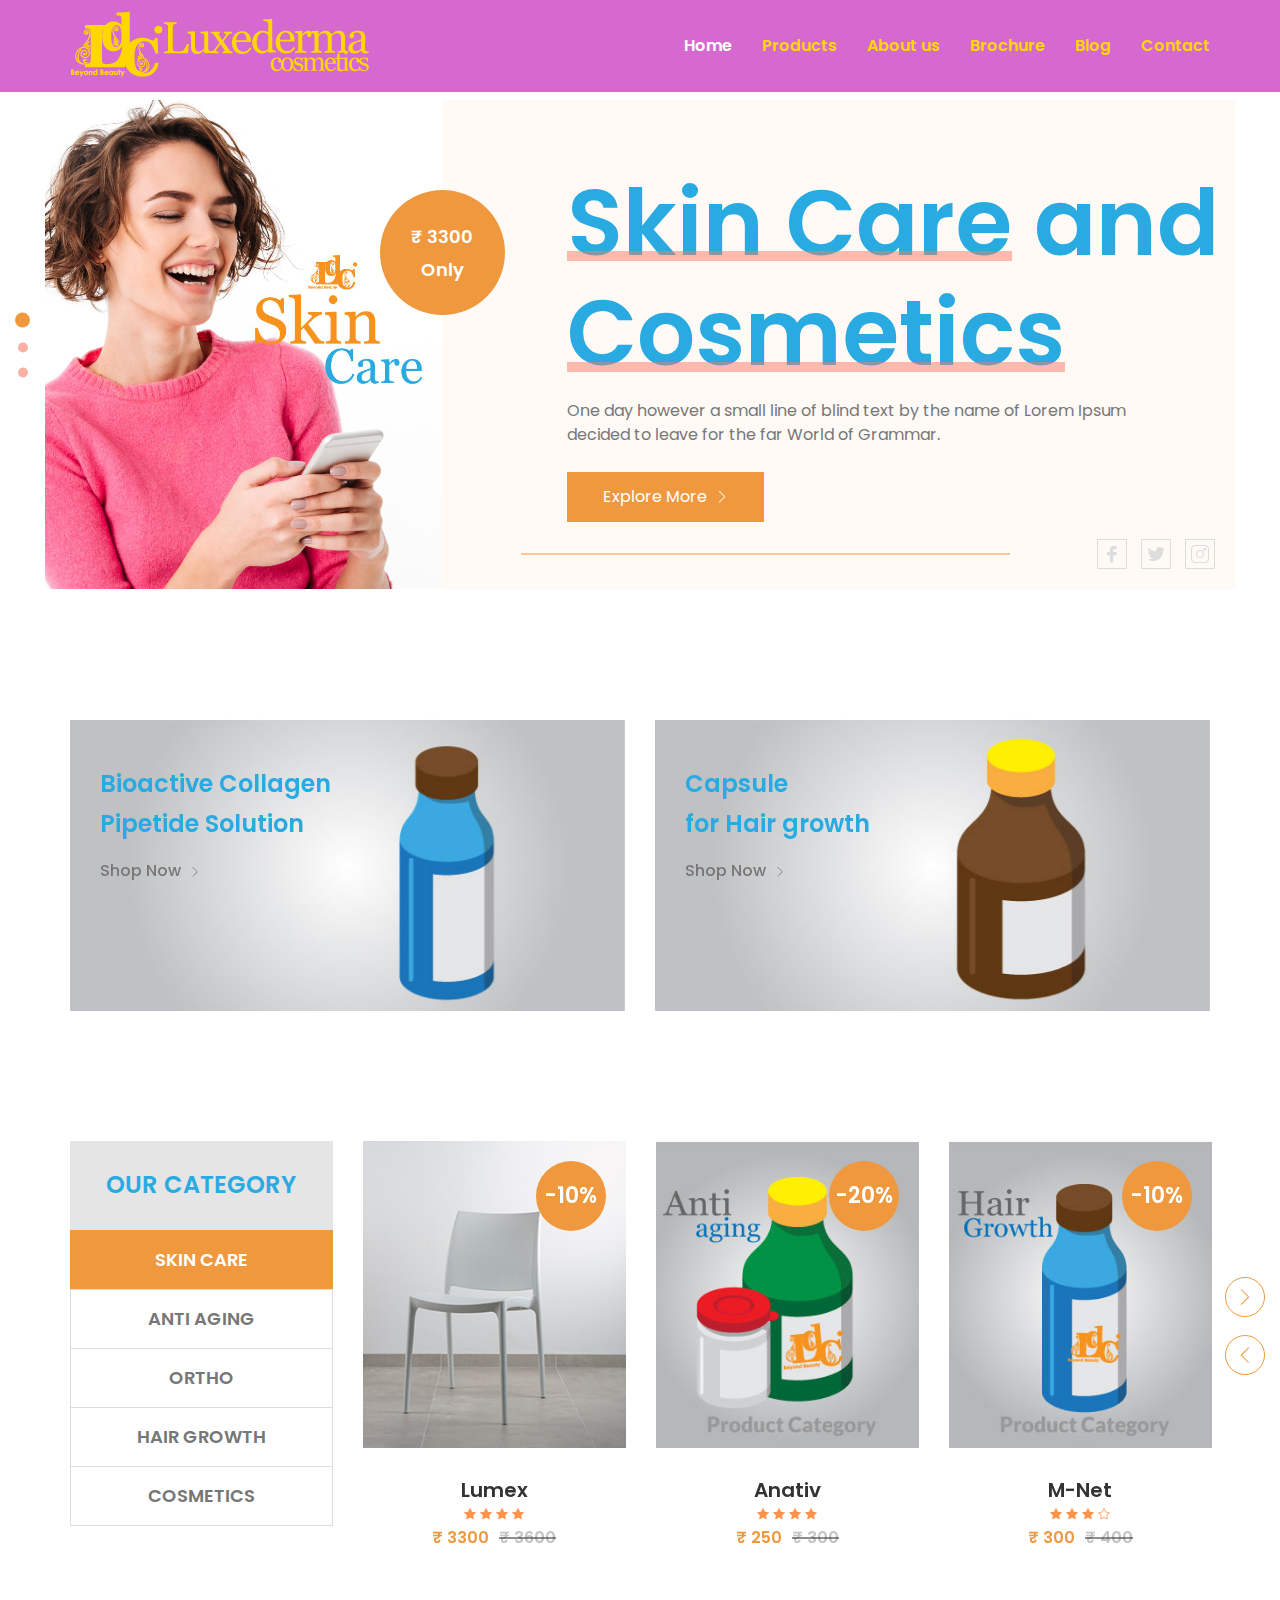
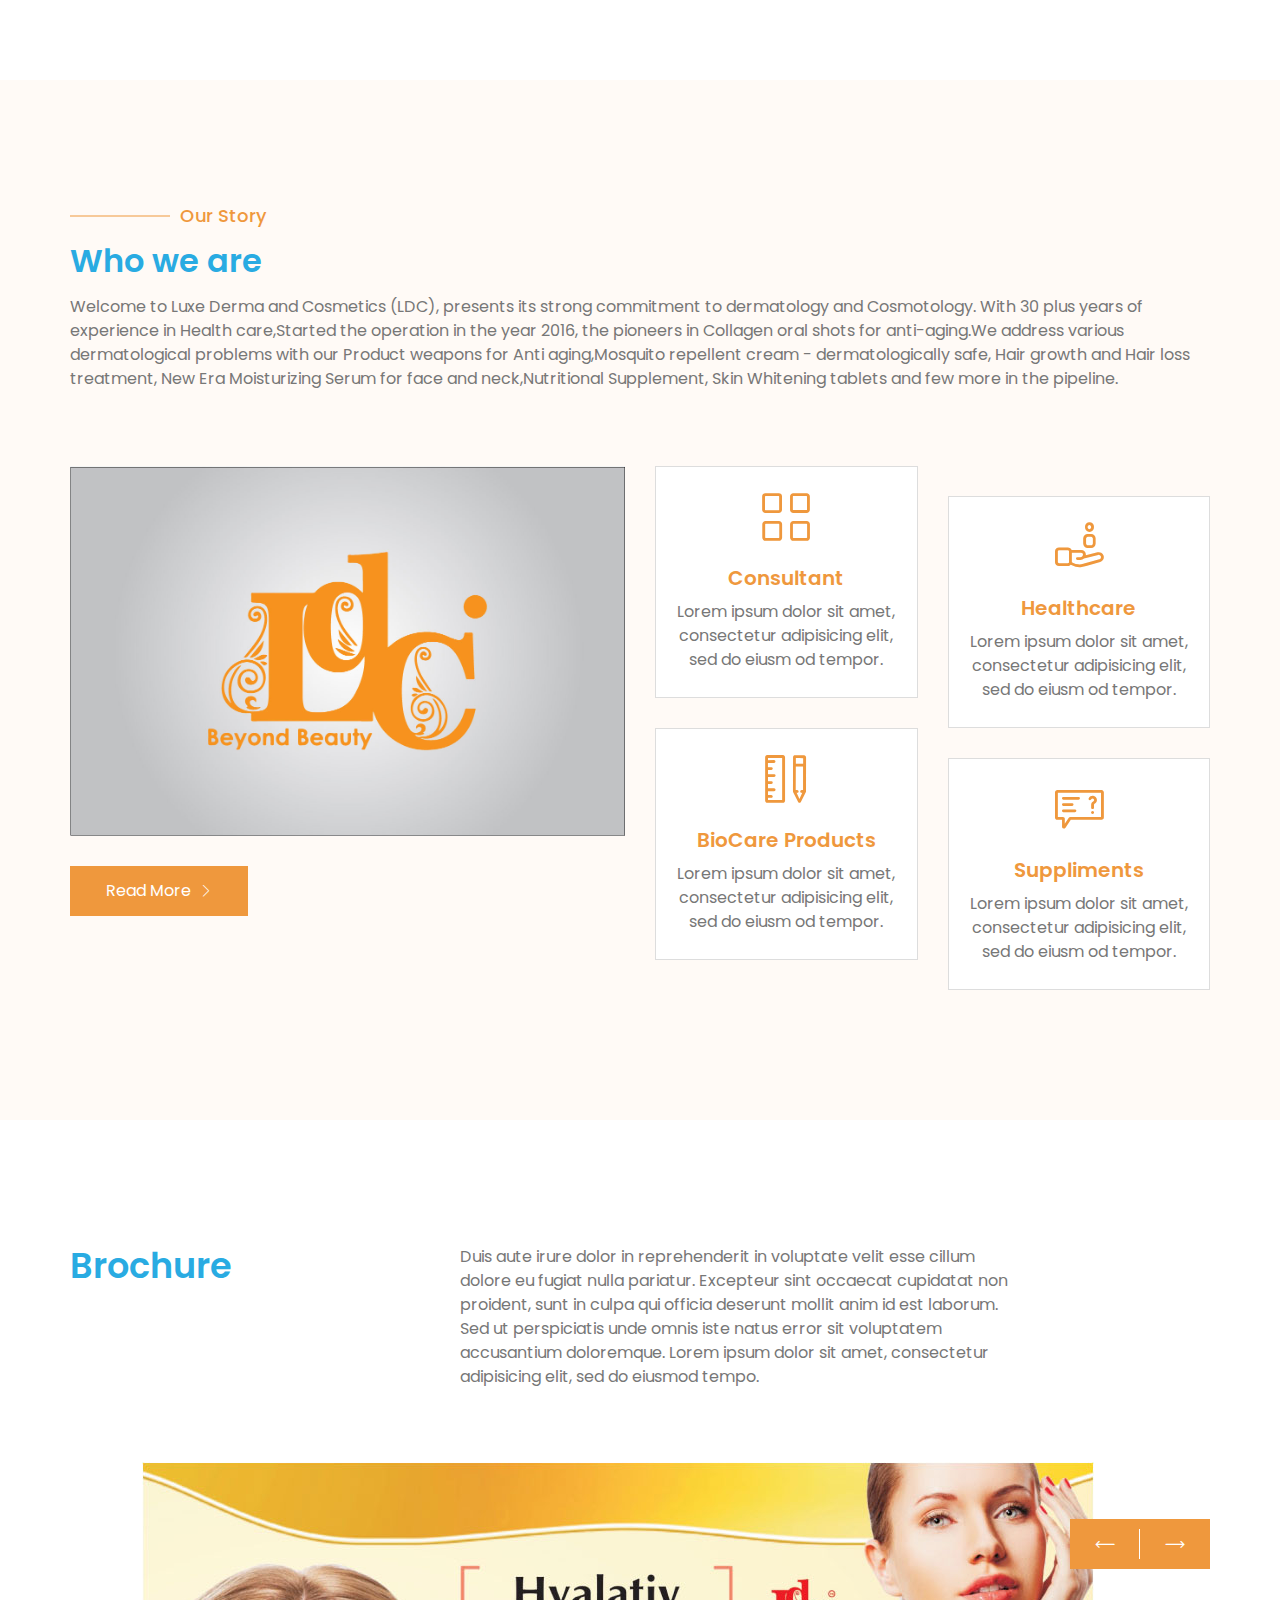
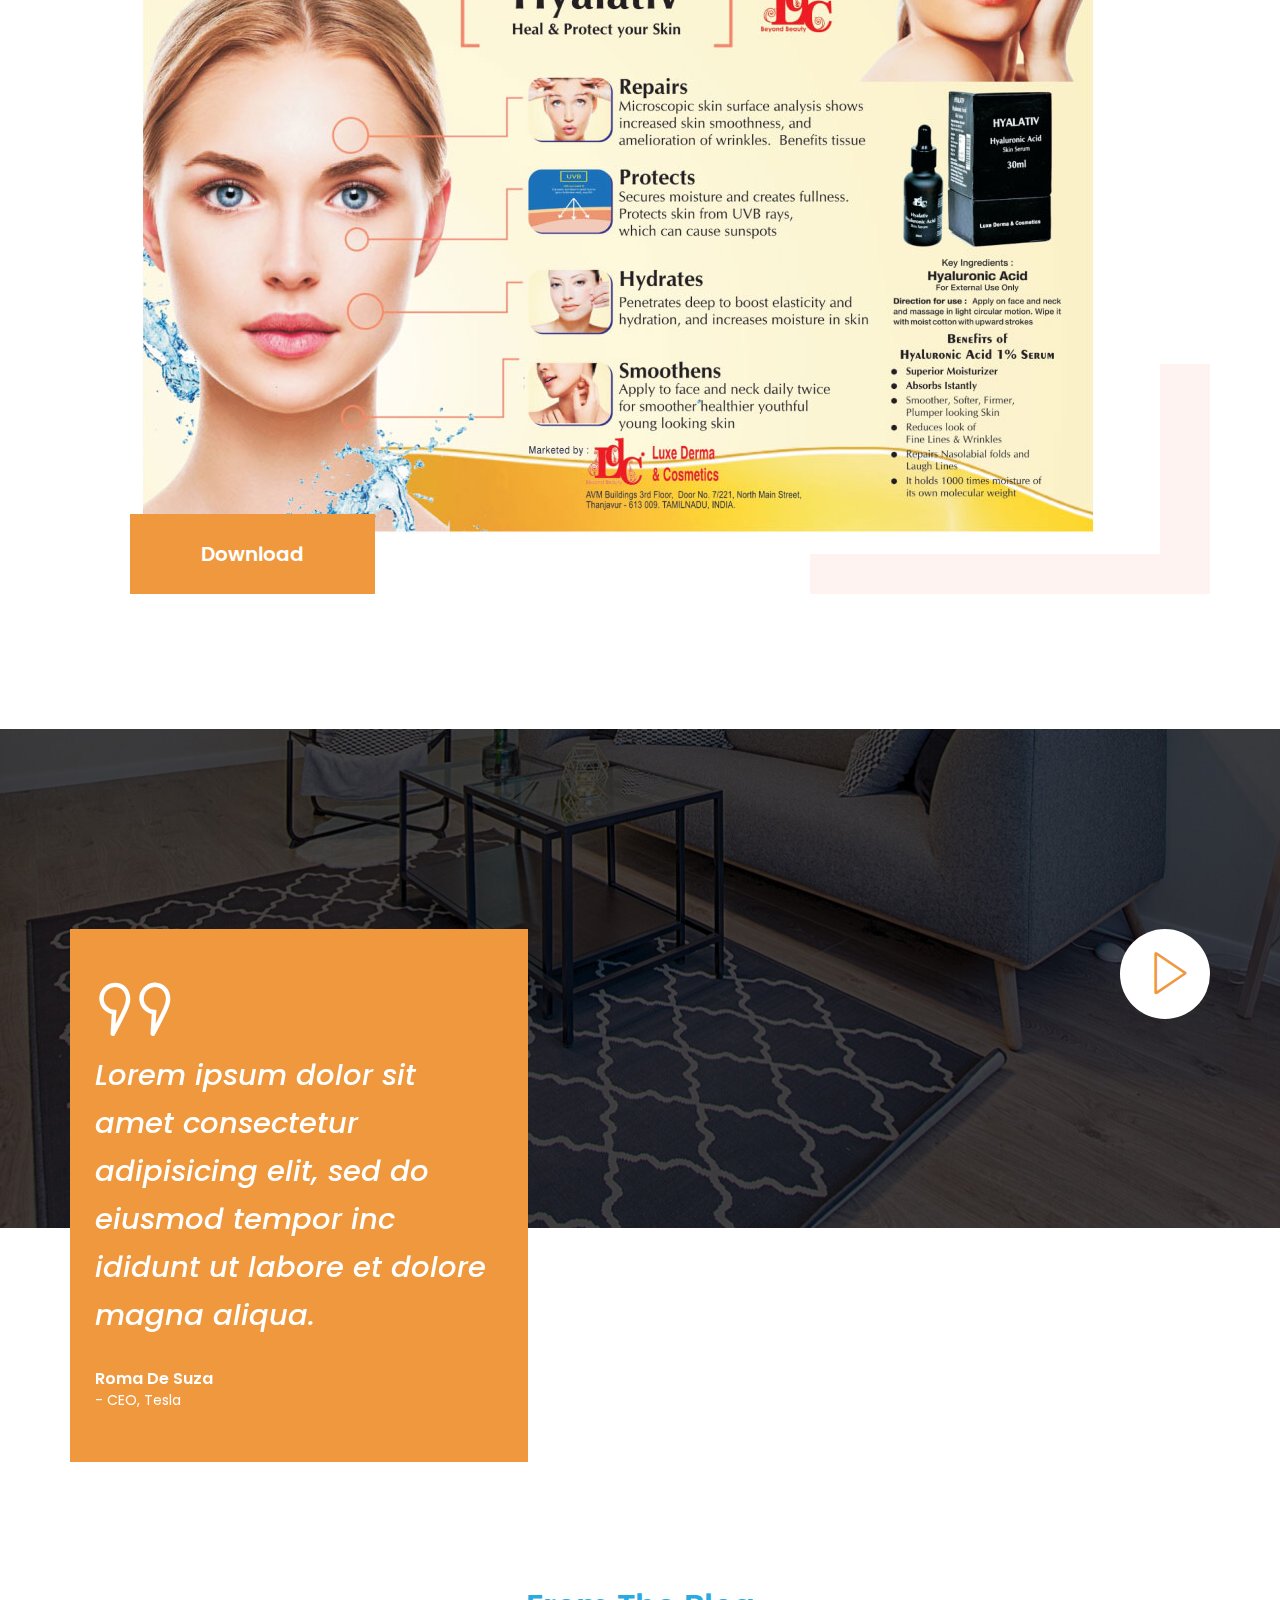
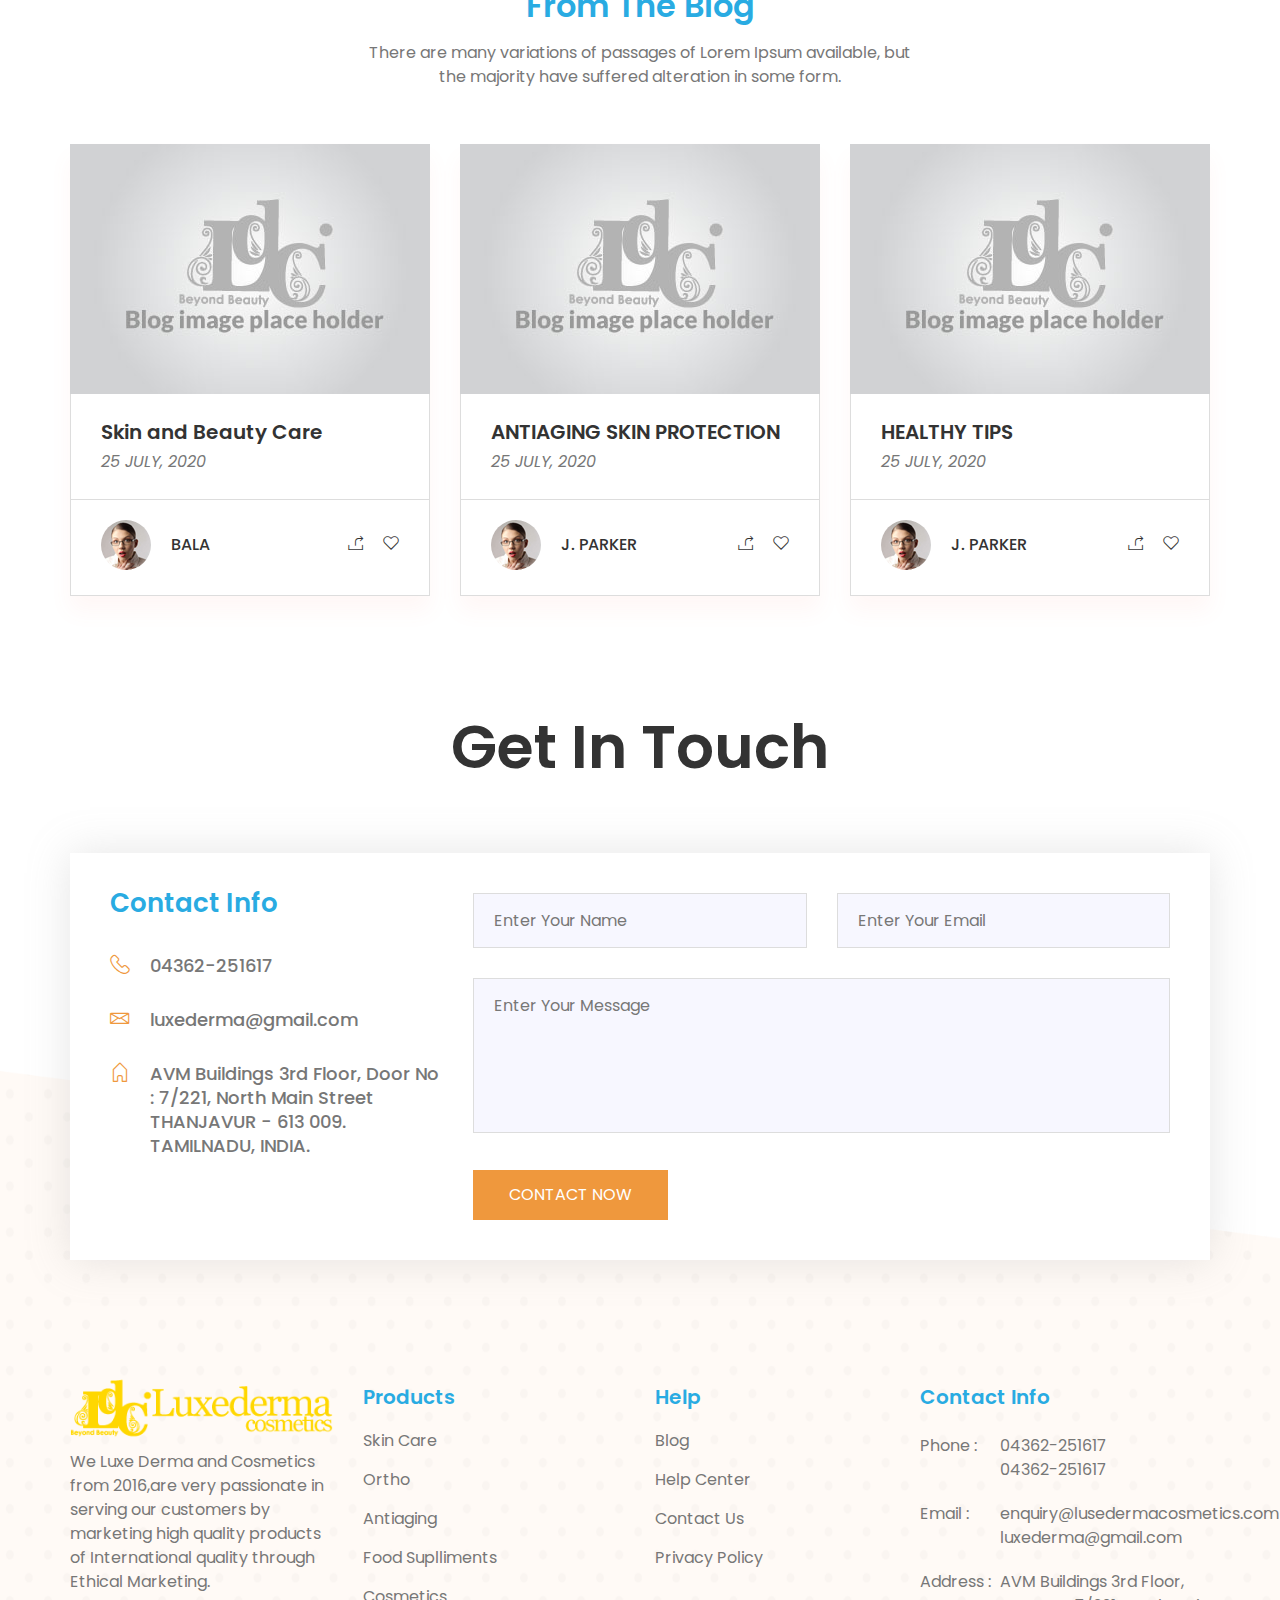
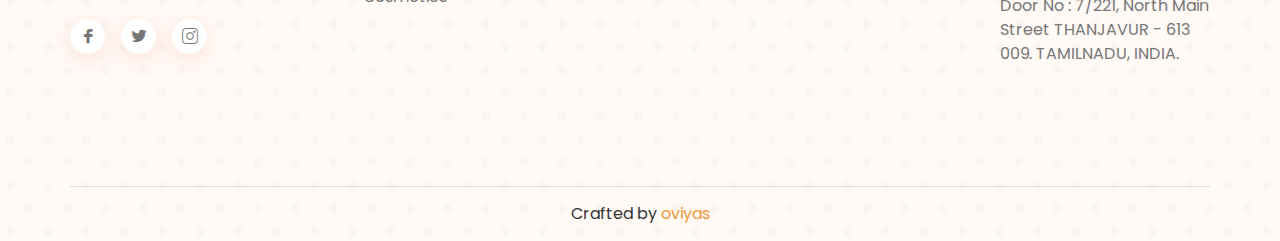
==== index2.html @ 482064bb "updted" ====
<!doctype html>
<html lang="en">

<head>
   
    <!--====== Required meta tags ======-->
    <meta charset="utf-8">
    <meta http-equiv="x-ua-compatible" content="ie=edge">
    <meta name="description" content="">
    <meta name="viewport" content="width=device-width, initial-scale=1, shrink-to-fit=no">
    
    <!--====== Title ======-->
    <title>Luxe Derma Cosmetics</title>
    
    <!--====== Favicon Icon ======-->
    <link rel="shortcut icon" href="assets/images/favicon.png" type="image/png">

    <!--====== Bootstrap css ======-->
    <link rel="stylesheet" href="assets/css/bootstrap.min.css">
    
    <!--====== Animate css ======-->
    <link rel="stylesheet" href="assets/css/animate.css">
    
    <!--====== Magnific Popup css ======-->
    <link rel="stylesheet" href="assets/css/magnific-popup.css">
    
    <!--====== Slick css ======-->
    <link rel="stylesheet" href="assets/css/slick.css">
    
    <!--====== Line Icons css ======-->
    <link rel="stylesheet" href="assets/css/LineIcons.css">
    
    <!--====== Default css ======-->
    <link rel="stylesheet" href="assets/css/default.css">
    
    <!--====== Style css ======-->
    <link rel="stylesheet" href="assets/css/style.css">
    
    <!--====== Responsive css ======-->
    <link rel="stylesheet" href="assets/css/responsive.css">
  
  
</head>

<body>
   
    <!--====== PRELOADER PART START ======-->
    
    <div class="preloader">
        <div class="spin">
            <div class="cube1"></div>
            <div class="cube2"></div>
        </div>
    </div>
    
    <!--====== PRELOADER PART START ======-->
    
    <!--====== HEADER PART START ======-->
    
    <header class="header-area">
        <div class="container">
            <div class="row">
                <div class="col-lg-12">
                    <nav class="navbar navbar-expand-lg">
                        <a class="navbar-brand" href="index.html">
                            <img src="assets/images/logo.png" alt="Logo">
                        </a> <!-- Logo -->
                        <button class="navbar-toggler" type="button" data-toggle="collapse" data-target="#navbarSupportedContent" aria-controls="navbarSupportedContent" aria-expanded="false" aria-label="Toggle navigation">
                            <span class="bar-icon"></span>
                            <span class="bar-icon"></span>
                            <span class="bar-icon"></span>
                        </button>

                        <div class="collapse navbar-collapse" id="navbarSupportedContent">
                            <ul id="nav" class="navbar-nav ml-auto">
                                <li class="nav-item active">
                                    <a data-scroll-nav="0" href="#home">Home</a>
                                </li>
                                <li class="nav-item">
                                    <a data-scroll-nav="0" href="#product">Products</a>
                                </li>
                                <li class="nav-item">
                                    <a data-scroll-nav="0" href="#service">About us</a>
                                </li>
                                <li class="nav-item">
                                    <a data-scroll-nav="0" href="#showcase">Brochure</a>
                                </li>
                                
                                <li class="nav-item">
                                    <a data-scroll-nav="0" href="#blog">Blog</a>
                                </li>
                                <li class="nav-item">
                                    <a data-scroll-nav="0" href="#contact">Contact</a>
                                </li>
                            </ul> <!-- navbar nav -->
                        </div>
                    </nav> <!-- navbar -->
                </div>
            </div> <!-- row -->
        </div> <!-- container -->
    </header>
    
    <!--====== HEADER PART ENDS ======-->
   
    <!--====== SLIDER PART START ======-->
    
    <section id="home" class="slider-area pt-100">
        <div class="container-fluid position-relative">
            <div class="slider-active">
                <div class="single-slider">
                    <div class="slider-bg">
                        <div class="row no-gutters align-items-center ">
                            <div class="col-lg-4 col-md-5">
                                <div class="slider-product-image d-none d-md-block">
                                    <img src="assets/images/slider/1.jpg" alt="Slider">
                                    <div class="slider-discount-tag">
                                        <p>₹ 3300 <br> Only</p>
                                    </div>
                                </div> <!-- slider product image -->
                            </div>
                            <div class="col-lg-8 col-md-7">
                                <div class="slider-product-content">
                                    <h1 class="slider-title mb-10" data-animation="fadeInUp" data-delay="0.3s"><span>Skin Care</span> and <span>Cosmetics</span></h1>
                                    <p class="mb-25" data-animation="fadeInUp" data-delay="0.9s">One day however a small line of blind text by the name of Lorem Ipsum <br> decided to leave for the far World of Grammar.</p>
                                    <a class="main-btn" href="#" data-animation="fadeInUp" data-delay="1.5s">Explore More <i class="lni-chevron-right"></i></a>
                                </div> <!-- slider product content -->
                            </div>
                        </div> <!-- row -->
                    </div> <!-- container -->
                </div> <!-- single slider -->

                <div class="single-slider">
                        <div class="slider-bg">
                            <div class="row no-gutters align-items-center">
                                <div class="col-lg-4 col-md-5">
                                    <div class="slider-product-image d-none d-md-block">
                                        <img src="assets/images/slider/3.jpg" alt="Slider">
                                        <div class="slider-discount-tag">
                                            <p>₹ 150 <br> Only</p>
                                        </div>
                                    </div> <!-- slider product image -->
                                </div>
                                <div class="col-lg-8 col-md-7">
                                    <div class="slider-product-content">
                                        <h1 class="slider-title mb-10" data-animation="fadeInUp" data-delay="0.3s"><span>Anti</span> aging</h1>
                                        <p class="mb-25" data-animation="fadeInUp" data-delay="0.9s">One day however a small line of blind text by the name of Lorem Ipsum <br> decided to leave for the far World of Grammar.</p>
                                        <a class="main-btn" href="#" data-animation="fadeInUp" data-delay="1.5s">Explore More <i class="lni-chevron-right"></i></a>
                                    </div> <!-- slider product content -->
                                </div>
                            </div> <!-- row -->
                        </div> <!-- container -->
                </div> <!-- single slider -->

                <div class="single-slider">
                        <div class="slider-bg">
                            <div class="row no-gutters align-items-center">
                                <div class="col-lg-4 col-md-5">
                                    <div class="slider-product-image d-none d-md-block">
                                        <img src="assets/images/slider/2.jpg" alt="Slider">
                                        <div class="slider-discount-tag">
                                            <p>₹ 250<br> Only</p>
                                        </div>
                                    </div> <!-- slider product image -->
                                </div>
                                <div class="col-lg-8 col-md-7">
                                    <div class="slider-product-content">
                                        <h1 class="slider-title mb-10" data-animation="fadeInUp" data-delay="0.3s"><span>Hair</span> <span>Growth</span></h1>
                                        <p class="mb-25" data-animation="fadeInUp" data-delay="0.9s">One day however a small line of blind text by the name of Lorem Ipsum <br> decided to leave for the far World of Grammar.</p>
                                        <a class="main-btn" href="#contact" data-animation="fadeInUp" data-delay="1.5s">Contact Us <i class="lni-chevron-right"></i></a>
                                    </div> <!-- slider product content -->
                                </div>
                            </div> <!-- row -->
                        </div> <!-- container -->
                </div> <!-- single slider -->
            </div> <!-- slider active -->
            <div class="slider-social">
                <div class="row justify-content-end">
                    <div class="col-lg-7 col-md-6">
                        <ul class="social text-right">
                            <li><a href="#"><i class="lni-facebook-filled"></i></a></li>
                            <li><a href="#"><i class="lni-twitter-original"></i></a></li>
                            <li><a href="#"><i class="lni-instagram"></i></a></li>
                        </ul>
                    </div>
                </div>
            </div>
        </div> <!-- container fluid -->
    </section>
    
    <!--====== SLIDER PART ENDS ======-->
   
    <!--====== DISCOUNT PRODUCT PART START ======-->
    
    <section id="discount-product" class="discount-product pt-100">
        <div class="container">
            <div class="row">
                <div class="col-lg-6">
                    <div class="single-discount-product mt-30">
                        <div class="product-image">
                            <img src="assets/images/discount-product/product-1.jpg" alt="Product">
                        </div> <!-- product image -->
                        <div class="product-content">
                            <h4 class="content-title mb-15">Bioactive Collagen <br> Pipetide Solution</h4>
                            <a href="#">Shop Now <i class="lni-chevron-right"></i></a>
                        </div> <!-- product content -->
                    </div> <!-- single discount product -->
                </div>
                <div class="col-lg-6">
                    <div class="single-discount-product mt-30">
                        <div class="product-image">
                            <img src="assets/images/discount-product/product-2.jpg" alt="Product">
                        </div> <!-- product image -->
                        <div class="product-content">
                            <h4 class="content-title mb-15">Capsule <br> for Hair growth</h4>
                            <a href="#">Shop Now <i class="lni-chevron-right"></i></a>
                        </div> <!-- product content -->
                    </div> <!-- single discount product -->
                </div>
            </div> <!-- row -->
        </div> <!-- container -->
    </section>
    
    <!--====== DISCOUNT PRODUCT PART ENDS ======-->
   
    <!--====== PRODUCT PART START ======-->
    
    <section id="product" class="product-area pt-100 pb-130">
        <div class="container">
            <div class="row">
                <div class="col-lg-3 col-md-4">
                    <div class="collection-menu text-center mt-30">
                        <h4 class="collection-tilte">OUR CATEGORY</h4>
                        <div class="nav flex-column nav-pills" id="v-pills-tab" role="tablist" aria-orientation="vertical">
                            <a class="active" id="v-pills-furniture-tab" data-toggle="pill" href="#v-pills-furniture" role="tab" aria-controls="v-pills-furniture" aria-selected="true">SKIN CARE</a>
                            
                            <a id="v-pills-decorative-tab" data-toggle="pill" href="#v-pills-decorative" role="tab" aria-controls="v-pills-decorative" aria-selected="false">ANTI AGING</a>
                            
                            <a id="v-pills-lighting-tab" data-toggle="pill" href="#v-pills-lighting" role="tab" aria-controls="v-pills-lighting" aria-selected="false">ORTHO</a>
                            
                            <a id="v-pills-outdoor-tab" data-toggle="pill" href="#v-pills-outdoor" role="tab" aria-controls="v-pills-outdoor" aria-selected="false">HAIR GROWTH</a>
                            
                            <a id="v-pills-storage-tab" data-toggle="pill" href="#v-pills-storage" role="tab" aria-controls="v-pills-storage" aria-selected="false">COSMETICS</a>
                        </div> <!-- nav -->
                    </div> <!-- collection menu -->
                </div>
                <div class="col-lg-9 col-md-8">
                    <div class="tab-content" id="v-pills-tabContent">
                        <div class="tab-pane fade show active" id="v-pills-furniture" role="tabpanel" aria-labelledby="v-pills-furniture-tab">
                            <div class="product-items mt-30">
                                <div class="row product-items-active">
                                    <div class="col-md-4">
                                        <div class="single-product-items">
                                            <div class="product-item-image">
                                                <a href="#"><img src="assets/images/product/p-1.jpg" alt="Product"></a>
                                                <div class="product-discount-tag">
                                                    <p>-10%</p>
                                                </div>
                                            </div>
                                            <div class="product-item-content text-center mt-30">
                                                <h5 class="product-title"><a href="#">Lumex </a></h5>
                                                <ul class="rating">
                                                    <li><i class="lni-star-filled"></i></li>
                                                    <li><i class="lni-star-filled"></i></li>
                                                    <li><i class="lni-star-filled"></i></li>
                                                    <li><i class="lni-star-filled"></i></li>
                                                </ul>
                                                <span class="regular-price">₹ 3300</span>
                                                <span class="discount-price">₹ 3600</span>
                                            </div>
                                        </div> <!-- single product items -->
                                    </div>
                                    <div class="col-md-4">
                                        <div class="single-product-items">
                                            <div class="product-item-image">
                                                <a href="#"><img src="assets/images/product/p-2.jpg" alt="Product"></a>
                                                <div class="product-discount-tag">
                                                    <p>-20%</p>
                                                </div>
                                            </div>
                                            <div class="product-item-content text-center mt-30">
                                                <h5 class="product-title"><a href="#">Anativ</a></h5>
                                                <ul class="rating">
                                                    <li><i class="lni-star-filled"></i></li>
                                                    <li><i class="lni-star-filled"></i></li>
                                                    <li><i class="lni-star-filled"></i></li>
                                                    <li><i class="lni-star-filled"></i></li>
                                                </ul>
                                                <span class="regular-price">₹ 250 </span>
                                                <span class="discount-price">₹ 300</span>
                                            </div>
                                        </div> <!-- single product items -->
                                    </div>
                                    <div class="col-md-4">
                                        <div class="single-product-items">
                                            <div class="product-item-image">
                                                <a href="#"><img src="assets/images/product/p-3.jpg" alt="Product"></a>
                                                <div class="product-discount-tag">
                                                    <p>-10%</p>
                                                </div>
                                            </div>
                                            <div class="product-item-content text-center mt-30">
                                                <h5 class="product-title"><a href="#">M-Net</a></h5>
                                                <ul class="rating">
                                                    <li><i class="lni-star-filled"></i></li>
                                                    <li><i class="lni-star-filled"></i></li>
                                                    <li><i class="lni-star-filled"></i></li>
                                                    <li><i class="lni-star"></i></li>
                                                </ul>
                                                <span class="regular-price">₹ 300</span>
                                                <span class="discount-price">₹ 400</span>
                                            </div>
                                        </div> <!-- single product items -->
                                    </div>
                                    <div class="col-md-4">
                                        <div class="single-product-items">
                                            <div class="product-item-image">
                                                <a href="#"><img src="assets/images/product/p-1.jpg" alt="Product"></a>
                                                <div class="product-discount-tag">
                                                    <p>-10%</p>
                                                </div>
                                            </div>
                                            <div class="product-item-content text-center mt-30">
                                                <h5 class="product-title"><a href="#">Nimativ - C sachets</a></h5>
                                                <ul class="rating">
                                                    <li><i class="lni-star-filled"></i></li>
                                                    <li><i class="lni-star-filled"></i></li>
                                                    <li><i class="lni-star-filled"></i></li>
                                                    <li><i class="lni-star-filled"></i></li>
                                                </ul>
                                                <span class="regular-price">₹ 220</span>
                                                <span class="discount-price">₹ 250</span>
                                            </div>
                                        </div> <!-- single product items -->
                                    </div>
                                    <div class="col-md-4">
                                        <div class="single-product-items">
                                            <div class="product-item-image">
                                                <a href="#"><img src="assets/images/product/p-2.jpg" alt="Product"></a>
                                                <div class="product-discount-tag">
                                                    <p>-10%</p>
                                                </div>
                                            </div>
                                            <div class="product-item-content text-center mt-30">
                                                <h5 class="product-title"><a href="#">Lumex C</a></h5>
                                                <ul class="rating">
                                                    <li><i class="lni-star-filled"></i></li>
                                                    <li><i class="lni-star-filled"></i></li>
                                                    <li><i class="lni-star-filled"></i></li>
                                                    <li><i class="lni-star-filled"></i></li>
                                                </ul>
                                                <span class="regular-price">₹ 3300</span>
                                                <span class="discount-price">₹ 4000</span>
                                            </div>
                                        </div> <!-- single product items -->
                                    </div>
                                </div> <!-- row -->
                            </div> <!-- product items -->
                        </div> <!-- tab pane -->

                        <div class="tab-pane fade" id="v-pills-decorative" role="tabpanel" aria-labelledby="v-pills-decorative-tab">
                            <div class="product-items mt-30">
                                <div class="row product-items-active">
                                    <div class="col-md-4">
                                        <div class="single-product-items">
                                            <div class="product-item-image">
                                                <a href="#"><img src="assets/images/product/p-1.jpg" alt="Product"></a>
                                                <div class="product-discount-tag">
                                                    <p>-10%</p>
                                                </div>
                                            </div>
                                            <div class="product-item-content text-center mt-30">
                                                <h5 class="product-title"><a href="#">Sample Product</a></h5>
                                                <ul class="rating">
                                                    <li><i class="lni-star-filled"></i></li>
                                                    <li><i class="lni-star-filled"></i></li>
                                                    <li><i class="lni-star-filled"></i></li>
                                                    <li><i class="lni-star-filled"></i></li>
                                                </ul>
                                                <span class="regular-price">₹ 100</span>
                                                <span class="discount-price">₹ 120</span>
                                            </div>
                                        </div> <!-- single product items -->
                                    </div>
                                    <div class="col-md-4">
                                        <div class="single-product-items">
                                            <div class="product-item-image">
                                                <a href="#"><img src="assets/images/product/p-2.jpg" alt="Product"></a>
                                                <div class="product-discount-tag">
                                                    <p>-10%</p>
                                                </div>
                                            </div>
                                            <div class="product-item-content text-center mt-30">
                                                <h5 class="product-title"><a href="#">Sample Product 2</a></h5>
                                                <ul class="rating">
                                                    <li><i class="lni-star-filled"></i></li>
                                                    <li><i class="lni-star-filled"></i></li>
                                                    <li><i class="lni-star-filled"></i></li>
                                                    <li><i class="lni-star-filled"></i></li>
                                                </ul>
                                                <span class="regular-price">₹ 200</span>
                                                <span class="discount-price">₹ 250</span>
                                            </div>
                                        </div> <!-- single product items -->
                                    </div>
                                    <div class="col-md-4">
                                        <div class="single-product-items">
                                            <div class="product-item-image">
                                                <a href="#"><img src="assets/images/product/p-3.jpg" alt="Product"></a>
                                                <div class="product-discount-tag">
                                                    <p>-10%</p>
                                                </div>
                                            </div>
                                            <div class="product-item-content text-center mt-30">
                                                <h5 class="product-title"><a href="#">Sample Product 3</a></h5>
                                                <ul class="rating">
                                                    <li><i class="lni-star-filled"></i></li>
                                                    <li><i class="lni-star-filled"></i></li>
                                                    <li><i class="lni-star-filled"></i></li>
                                                    <li><i class="lni-star-filled"></i></li>
                                                </ul>
                                                <span class="regular-price">₹ 200</span>
                                                <span class="discount-price">₹ 240</span>
                                            </div>
                                        </div> <!-- single product items -->
                                    </div>
                                    <div class="col-md-4">
                                        <div class="single-product-items">
                                            <div class="product-item-image">
                                                <a href="#"><img src="assets/images/product/p-1.jpg" alt="Product"></a>
                                                <div class="product-discount-tag">
                                                    <p>-10%</p>
                                                </div>
                                            </div>
                                            <div class="product-item-content text-center mt-30">
                                                <h5 class="product-title"><a href="#">Sample product 4</a></h5>
                                                <ul class="rating">
                                                    <li><i class="lni-star-filled"></i></li>
                                                    <li><i class="lni-star-filled"></i></li>
                                                    <li><i class="lni-star-filled"></i></li>
                                                    <li><i class="lni-star-filled"></i></li>
                                                </ul>
                                                <span class="regular-price">₹ 240</span>
                                                <span class="discount-price">₹ 280</span>
                                            </div>
                                        </div> <!-- single product items -->
                                    </div>
                                    <div class="col-md-4">
                                        <div class="single-product-items">
                                            <div class="product-item-image">
                                                <a href="#"><img src="assets/images/product/p-2.jpg" alt="Product"></a>
                                                <div class="product-discount-tag">
                                                    <p>-10%</p>
                                                </div>
                                            </div>
                                            <div class="product-item-content text-center mt-30">
                                                <h5 class="product-title"><a href="#">Sample product 5</a></h5>
                                                <ul class="rating">
                                                    <li><i class="lni-star-filled"></i></li>
                                                    <li><i class="lni-star-filled"></i></li>
                                                    <li><i class="lni-star-filled"></i></li>
                                                    <li><i class="lni-star-filled"></i></li>
                                                </ul>
                                                <span class="regular-price">₹ 50</span>
                                                <span class="discount-price">₹ 60</span>
                                            </div>
                                        </div> <!-- single product items -->
                                    </div>
                                </div> <!-- row -->
                            </div> <!-- product items -->
                        </div> <!-- tab pane -->

                        <div class="tab-pane fade" id="v-pills-lighting" role="tabpanel" aria-labelledby="v-pills-lighting-tab">
                            <div class="product-items mt-30">
                                <div class="row product-items-active">
                                    <div class="col-md-4">
                                        <div class="single-product-items">
                                            <div class="product-item-image">
                                                <a href="#"><img src="assets/images/product/p-1.jpg" alt="Product"></a>
                                                <div class="product-discount-tag">
                                                    <p>-10%</p>
                                                </div>
                                            </div>
                                            <div class="product-item-content text-center mt-30">
                                                <h5 class="product-title"><a href="#">Smaple Product 6</a></h5>
                                                <ul class="rating">
                                                    <li><i class="lni-star-filled"></i></li>
                                                    <li><i class="lni-star-filled"></i></li>
                                                    <li><i class="lni-star-filled"></i></li>
                                                    <li><i class="lni-star-filled"></i></li>
                                                </ul>
                                                <span class="regular-price">₹ 35 </span>
                                                <span class="discount-price">₹ 45</span>
                                            </div>
                                        </div> <!-- single product items -->
                                    </div>
                                    <div class="col-md-4">
                                        <div class="single-product-items">
                                            <div class="product-item-image">
                                                <a href="#"><img src="assets/images/product/p-2.jpg" alt="Product"></a>
                                                <div class="product-discount-tag">
                                                    <p>-10%</p>
                                                </div>
                                            </div>
                                            <div class="product-item-content text-center mt-30">
                                                <h5 class="product-title"><a href="#">Sample Product 7</a></h5>
                                                <ul class="rating">
                                                    <li><i class="lni-star-filled"></i></li>
                                                    <li><i class="lni-star-filled"></i></li>
                                                    <li><i class="lni-star-filled"></i></li>
                                                    <li><i class="lni-star-filled"></i></li>
                                                </ul>
                                                <span class="regular-price">₹ 60</span>
                                                <span class="discount-price">₹ 66</span>
                                            </div>
                                        </div> <!-- single product items -->
                                    </div>
                                    <div class="col-md-4">
                                        <div class="single-product-items">
                                            <div class="product-item-image">
                                                <a href="#"><img src="assets/images/product/p-3.jpg" alt="Product"></a>
                                                <div class="product-discount-tag">
                                                    <p>-10%</p>
                                                </div>
                                            </div>
                                            <div class="product-item-content text-center mt-30">
                                                <h5 class="product-title"><a href="#">Sample 8</a></h5>
                                                <ul class="rating">
                                                    <li><i class="lni-star-filled"></i></li>
                                                    <li><i class="lni-star-filled"></i></li>
                                                    <li><i class="lni-star-filled"></i></li>
                                                    <li><i class="lni-star-filled"></i></li>
                                                </ul>
                                                <span class="regular-price">₹ 45</span>
                                                <span class="discount-price">₹ 50</span>
                                            </div>
                                        </div> <!-- single product items -->
                                    </div>
                                    <div class="col-md-4">
                                        <div class="single-product-items">
                                            <div class="product-item-image">
                                                <a href="#"><img src="assets/images/product/p-1.jpg" alt="Product"></a>
                                                <div class="product-discount-tag">
                                                    <p>-10%</p>
                                                </div>
                                            </div>
                                            <div class="product-item-content text-center mt-30">
                                                <h5 class="product-title"><a href="#">Sample product 9</a></h5>
                                                <ul class="rating">
                                                    <li><i class="lni-star-filled"></i></li>
                                                    <li><i class="lni-star-filled"></i></li>
                                                    <li><i class="lni-star-filled"></i></li>
                                                    <li><i class="lni-star-filled"></i></li>
                                                </ul>
                                                <span class="regular-price">₹ 200</span>
                                                <span class="discount-price">₹ 220</span>
                                            </div>
                                        </div> <!-- single product items -->
                                    </div>
                                    <div class="col-md-4">
                                        <div class="single-product-items">
                                            <div class="product-item-image">
                                                <a href="#"><img src="assets/images/product/p-2.jpg" alt="Product"></a>
                                                <div class="product-discount-tag">
                                                    <p>-10%</p>
                                                </div>
                                            </div>
                                            <div class="product-item-content text-center mt-30">
                                                <h5 class="product-title"><a href="#">Sample product 10</a></h5>
                                                <ul class="rating">
                                                    <li><i class="lni-star-filled"></i></li>
                                                    <li><i class="lni-star-filled"></i></li>
                                                    <li><i class="lni-star-filled"></i></li>
                                                    <li><i class="lni-star-filled"></i></li>
                                                </ul>
                                                <span class="regular-price">₹ 30</span>
                                                <span class="discount-price">₹ 33</span>
                                            </div>
                                        </div> <!-- single product items -->
                                    </div>
                                </div> <!-- row -->
                            </div> <!-- product items -->
                        </div> <!-- tab pane -->

                        <div class="tab-pane fade" id="v-pills-outdoor" role="tabpanel" aria-labelledby="v-pills-outdoor-tab">
                            <div class="product-items mt-30">
                                <div class="row product-items-active">
                                    
                                    
                                    
                                   
                                    <div class="col-md-4">
                                        <div class="single-product-items">
                                            <div class="product-item-image">
                                                <a href="#"><img src="assets/images/product/p-2.jpg" alt="Product"></a>
                                                <div class="product-discount-tag">
                                                    <p>-10%</p>
                                                </div>
                                            </div>
                                            <div class="product-item-content text-center mt-30">
                                                <h5 class="product-title"><a href="#">Sample</a></h5>
                                                <ul class="rating">
                                                    <li><i class="lni-star-filled"></i></li>
                                                    <li><i class="lni-star-filled"></i></li>
                                                    <li><i class="lni-star-filled"></i></li>
                                                    <li><i class="lni-star-filled"></i></li>
                                                </ul>
                                                <span class="regular-price">₹ 200</span>
                                                <span class="discount-price">₹ 220</span>
                                            </div>
                                        </div> <!-- single product items -->
                                    </div>
                                </div> <!-- row -->
                            </div> <!-- product items -->
                        </div> <!-- tab pane -->

                        <div class="tab-pane fade" id="v-pills-storage" role="tabpanel" aria-labelledby="v-pills-storage-tab">
                            <div class="product-items mt-30">
                                <div class="row product-items-active">
                                   
                                   
                                    
                                   
                                    <div class="col-md-4">
                                        <div class="single-product-items">
                                            <div class="product-item-image">
                                                <a href="#"><img src="assets/images/product/p-2.jpg" alt="Product"></a>
                                                <div class="product-discount-tag">
                                                    <p>-10%</p>
                                                </div>
                                            </div>
                                            <div class="product-item-content text-center mt-30">
                                                <h5 class="product-title"><a href="#">Sample</a></h5>
                                                <ul class="rating">
                                                    <li><i class="lni-star-filled"></i></li>
                                                    <li><i class="lni-star-filled"></i></li>
                                                    <li><i class="lni-star-filled"></i></li>
                                                    <li><i class="lni-star-filled"></i></li>
                                                </ul>
                                                <span class="regular-price">₹ 200</span>
                                                <span class="discount-price">₹ 220</span>
                                            </div>
                                        </div> <!-- single product items -->
                                    </div>
                                </div> <!-- row -->
                            </div> <!-- product items -->
                        </div> <!-- tab pane -->
                    </div> <!-- tab content --> 
                </div>
            </div> <!-- row -->
        </div> <!-- container -->
    </section>
    
    <!--====== PRODUCT PART ENDS ======-->

    <!--====== SERVICES PART START ======-->
    
    <section id="service" class="services-area pt-125 pb-130">
        <div class="container">
            <div class="row">
                <div class="col-lg-12">
                    <div class="section-title pb-30">
                        <h5 class="mb-15">Our Story</h5>
                        <h3 class="title mb-15">Who we are</h3>
                        <p>Welcome to Luxe Derma and Cosmetics (LDC), presents its strong commitment to dermatology and
                            Cosmotology. With 30 plus years of experience in Health care,Started the operation in the year 2016, the
                            pioneers in Collagen oral shots for anti-aging.We address various dermatological problems with our
                            Product weapons for Anti aging,Mosquito repellent cream - dermatologically safe, Hair growth and Hair
                            loss treatment, New Era Moisturizing Serum for face and neck,Nutritional Supplement, Skin Whitening
                            tablets and few more in the pipeline.</p>
                    </div> <!-- section title -->
                </div>
            </div>
            <div class="row">
                <div class="col-lg-6">
                    <div class="services-left mt-45">
                        <div class="services">
                            <img src="assets/images/services/services.jpg" alt="">
                            <a href="#" class="main-btn mt-30">Read More <i class="lni-chevron-right"></i></a>
                        </div> <!-- services btn -->
                    </div> <!-- services left -->
                </div>
                <div class="col-lg-6">
                    
                    <div class="services-right mt-45">
                        <div class="row justify-content-center">
                            <div class="col-md-6 col-sm-8">
                                <div class="single-services text-center">
                                    <div class="services-icon">
                                        <i class="lni-grid-alt"></i>
                                    </div>
                                    <div class="services-content mt-20">
                                        <h5 class="title mb-10">Consultant</h5>
                                        <p>Lorem ipsum dolor sit amet, consectetur adipisicing elit, sed do eiusm od tempor.</p>
                                    </div>
                                </div> <!-- single services -->
                                
                                <div class="single-services text-center mt-30">
                                    <div class="services-icon">
                                        <i class="lni-ruler-pencil"></i>
                                    </div>
                                    <div class="services-content mt-20">
                                        <h5 class="title mb-10">BioCare Products</h5>
                                        <p>Lorem ipsum dolor sit amet, consectetur adipisicing elit, sed do eiusm od tempor.</p>
                                    </div>
                                </div> <!-- single services -->
                            </div>
                            <div class="col-md-6 col-sm-8">
                                <div class="single-services text-center mt-30">
                                    <div class="services-icon">
                                        <i class="lni-customer"></i>
                                    </div>
                                    <div class="services-content mt-20">
                                        <h5 class="title mb-10">Healthcare</h5>
                                        <p>Lorem ipsum dolor sit amet, consectetur adipisicing elit, sed do eiusm od tempor.</p>
                                    </div>
                                </div> <!-- single services -->
                                
                                <div class="single-services text-center mt-30">
                                    <div class="services-icon">
                                        <i class="lni-support"></i>
                                    </div>
                                    <div class="services-content mt-20">
                                        <h5 class="title mb-10">Suppliments</h5>
                                        <p>Lorem ipsum dolor sit amet, consectetur adipisicing elit, sed do eiusm od tempor.</p>
                                    </div>
                                </div> <!-- single services -->
                            </div>
                        </div> <!-- row -->
                    </div> <!-- services right -->
                </div>
            </div> <!-- row -->
        </div> <!-- container -->
    </section>
    
    <!--====== SERVICES PART ENDS ======-->

    <!--====== SHOWCASE PART START ======-->
    
    <section id="showcase" class="showcase-area pt-100 pb-130">
        <div class="container">
            <div class="row">
                <div class="col-lg-4">
                    <div class="showcase-title pt-25">
                        <h2 class="title">Brochure</h2>
                    </div> <!-- showcase title -->
                </div> 
                <div class="col-lg-6">
                    <div class="showcase-title pt-25">
                        <p>Duis aute irure dolor in reprehenderit in voluptate velit esse cillum dolore eu fugiat nulla pariatur. Excepteur sint occaecat cupidatat non proident, sunt in culpa qui officia deserunt mollit anim id est laborum. Sed ut perspiciatis unde omnis iste natus error sit voluptatem accusantium doloremque. Lorem ipsum dolor sit amet, consectetur adipisicing elit, sed do eiusmod tempo.</p>
                    </div> <!-- showcase title -->
                </div>
            </div> <!-- row -->
            <div class="row">
                <div class="col-lg-12">
                    <div class="showcase-active mt-65">
                        <div class="single-showcase">
                            <img src="assets/images/showcase/t-1.jpg" alt="Testimonial">
                            <a href="#" class="main-btn">Download</a>
                        </div> <!-- single showcase -->
                        <div class="single-showcase">
                            <img src="assets/images/showcase/t-2.jpg" alt="Testimonial">
                            <a href="#" class="main-btn">Download</a>
                        </div> <!-- single showcase -->
                    </div> <!-- showcase active -->
                </div>
            </div> <!-- row -->
        </div> <!-- container -->
    </section>
    
    <!--====== SHOWCASE PART ENDS ======-->

 

    <!--====== TESTIMONIAL PART START ======-->
    
    <section id="testimonial" class="testimonial-area pt-200">
        <div class="testimonial-bg bg_cover" style="background-image: url(assets/images/testimonial/ts-bg.jpg)"></div>
        <div class="container">
            <div class="row">
                <div class="col-lg-5 col-md-8">
                    <div class="testimonial-content">
                        <div class="testimonial-active">
                            <div class="single-testimonial">
                                <i class="lni-quotation"></i>
                                <p class="mb-30">Lorem ipsum dolor sit amet consectetur adipisicing elit, sed do eiusmod tempor inc ididunt ut labore et dolore magna aliqua.</p>
                                <h6 class="title">Roma De Suza</h6>
                                <span>- CEO, Tesla</span>
                            </div> <!-- single testimonial -->
                            <div class="single-testimonial">
                                <i class="lni-quotation"></i>
                                <p class="mb-30">Lorem ipsum dolor sit amet consectetur adipisicing elit, sed do eiusmod tempor inc ididunt ut labore et dolore magna aliqua.</p>
                                <h6 class="title">Lisa White</h6>
                                <span>- Designer, Walmart</span>
                            </div> <!-- single testimonial -->
                        </div> <!-- testimonial active -->
                    </div> <!-- testimonial content -->
                </div>
                <div class="col-lg-7 col-md-4">
                    <div class="testimonial-play text-right d-none d-md-block">
                        <a class="Video-popup" href="https://www.youtube.com/watch?v=nlyPlIHXgOE"><i class="lni-play"></i></a>
                    </div> <!-- testimonial play -->
                </div>
            </div> <!-- row -->
        </div> <!-- container --> 
    </section>
    
    <!--====== TESTIMONIAL PART ENDS ======-->

    <!--======  BLOG PART START ======-->
    
    <section id="blog" class="blog-area pt-125">
        <div class="container">
            <div class="row justify-content-center">
                <div class="col-lg-6">
                    <div class="section-title text-center pb-25">
                        <h3 class="title mb-15">From The Blog</h3>
                        <p>There are many variations of passages of Lorem Ipsum available, but the majority have suffered alteration in some form.</p>
                    </div> <!-- section title -->
                </div>
            </div> <!-- row -->
            <div class="row justify-content-center">
                <div class="col-lg-4 col-md-6">
                    <div class="single-blog mt-30">
                        <div class="blog-image">
                            <img src="assets/images/blog/b-1.jpg" alt="Blog">
                        </div>
                        <div class="blog-content">
                            <div class="content">
                                <h4 class="title"><a href="#">Skin and Beauty Care</a></h4>
                                <span>25 JULY, 2020</span>
                            </div>
                            <div class="meta d-flex justify-content-between align-items-center">
                                <div class="meta-admin d-flex align-items-center">
                                    <div class="image">
                                        <a href="#"><img src="assets/images/blog/admin.jpg" alt="Admin"></a>
                                    </div>
                                    <div class="admin-title">
                                        <h6 class="title"><a href="#">BALA</a></h6>
                                    </div>
                                </div>  <!-- meta admin -->
                                <div class="meta-icon">
                                    <ul>
                                        <li><a href="#"><i class="lni-share"></i></a></li>
                                        <li><a href="#"><i class="lni-heart"></i></a></li>
                                    </ul>
                                </div> <!-- meta icon -->
                            </div> <!-- meta -->
                        </div>
                    </div> <!-- single blog -->
                </div>
                <div class="col-lg-4 col-md-6">
                    <div class="single-blog mt-30">
                        <div class="blog-image">
                            <img src="assets/images/blog/b-2.jpg" alt="Blog">
                        </div>
                        <div class="blog-content">
                            <div class="content">
                                <h4 class="title"><a href="#">ANTIAGING SKIN PROTECTION</a></h4>
                                <span>25 JULY, 2020</span>
                            </div>
                            <div class="meta d-flex justify-content-between align-items-center">
                                <div class="meta-admin d-flex align-items-center">
                                    <div class="image">
                                        <a href="#"><img src="assets/images/blog/admin.jpg" alt="Admin"></a>
                                    </div>
                                    <div class="admin-title">
                                        <h6 class="title"><a href="#">J. PARKER</a></h6>
                                    </div>
                                </div>  <!-- meta admin -->
                                <div class="meta-icon">
                                    <ul>
                                        <li><a href="#"><i class="lni-share"></i></a></li>
                                        <li><a href="#"><i class="lni-heart"></i></a></li>
                                    </ul>
                                </div> <!-- meta icon -->
                            </div> <!-- meta -->
                        </div>
                    </div> <!-- single blog -->
                </div>
                <div class="col-lg-4 col-md-6">
                    <div class="single-blog mt-30">
                        <div class="blog-image">
                            <img src="assets/images/blog/b-3.jpg" alt="Blog">
                        </div>
                        <div class="blog-content">
                            <div class="content">
                                <h4 class="title"><a href="#">HEALTHY TIPS</a></h4>
                                <span>25 JULY, 2020</span>
                            </div>
                            <div class="meta d-flex justify-content-between align-items-center">
                                <div class="meta-admin d-flex align-items-center">
                                    <div class="image">
                                        <a href="#"><img src="assets/images/blog/admin.jpg" alt="Admin"></a>
                                    </div>
                                    <div class="admin-title">
                                        <h6 class="title"><a href="#">J. PARKER</a></h6>
                                    </div>
                                </div>  <!-- meta admin -->
                                <div class="meta-icon">
                                    <ul>
                                        <li><a href="#"><i class="lni-share"></i></a></li>
                                        <li><a href="#"><i class="lni-heart"></i></a></li>
                                    </ul>
                                </div> <!-- meta icon -->
                            </div> <!-- meta -->
                        </div>
                    </div> <!-- single blog -->
                </div>
            </div> <!-- row -->
        </div> <!-- container -->
    </section>
    
    <!--======  BLOG PART ENDS ======-->

    <!--====== CONTACT PART START ======-->
    
    <section id="contact" class="contact-area pt-115">
        <div class="container">
            <div class="row justify-content-center">
                <div class="col-lg-6">
                    <div class="contact-title text-center">
                        <h2 class="title">Get In Touch</h2>
                    </div> <!-- contact title -->
                </div>
            </div> <!-- row -->
            <div class="contact-box mt-70">
                <div class="row">
                    <div class="col-lg-4">
                        <div class="contact-info pt-25">
                            <h4 class="info-title">Contact Info</h4>
                            <ul>
                                <li>
                                    <div class="single-info mt-30">
                                        <div class="info-icon">
                                            <i class="lni-phone-handset"></i>
                                        </div>
                                        <div class="info-content">
                                            <p>04362-251617</p>
                                        </div>
                                    </div> <!-- single info -->
                                </li>
                                <li>
                                    <div class="single-info mt-30">
                                        <div class="info-icon">
                                            <i class="lni-envelope"></i>
                                        </div>
                                        <div class="info-content">
                                            <p>luxederma@gmail.com</p>
                                        </div>
                                    </div> <!-- single info -->
                                </li>
                                <li>
                                    <div class="single-info mt-30">
                                        <div class="info-icon">
                                            <i class="lni-home"></i>
                                        </div>
                                        <div class="info-content">
                                            <p>AVM Buildings 3rd Floor,
                                                Door No : 7/221, North Main Street
                                                THANJAVUR - 613 009.
                                                TAMILNADU, INDIA.</p>
                                        </div>
                                    </div> <!-- single info -->
                                </li>
                            </ul>
                        </div> <!-- contact info -->
                    </div> 
                    <div class="col-lg-8">
                        <div class="contact-form">
                            <form id="contact-form" action="assets/contact.php" method="post" data-toggle="validator">
                                <div class="row">
                                    <div class="col-lg-6">
                                        <div class="single-form form-group">
                                            <input type="text" name="name" placeholder="Enter Your Name" data-error="Name is required." required="required">
                                            <div class="help-block with-errors"></div>
                                        </div> <!-- single form -->
                                    </div>
                                    <div class="col-lg-6">
                                        <div class="single-form form-group">
                                            <input type="email" name="email" placeholder="Enter Your Email"  data-error="Valid email is required." required="required">
                                            <div class="help-block with-errors"></div>
                                        </div> <!-- single form -->
                                    </div>
                                    <div class="col-lg-12">
                                        <div class="single-form form-group">
                                            <textarea name="message" placeholder="Enter Your Message" data-error="Please,leave us a message." required="required"></textarea>
                                            <div class="help-block with-errors"></div>
                                        </div> <!-- single form -->
                                    </div>
                                    <p class="form-message"></p>
                                    <div class="col-lg-12">
                                        <div class="single-form form-group">
                                            <button class="main-btn" type="submit">CONTACT NOW</button>
                                        </div> <!-- single form -->
                                    </div>
                                </div> <!-- row -->
                            </form>
                        </div> <!-- row -->
                    </div> 
                </div> <!-- row -->
            </div> <!-- contact box -->
        </div> <!-- container -->
    </section>
    
    <!--====== CONTACT PART ENDS ======-->

    <!--====== FOOTER PART START ======-->
    
    <section id="footer" class="footer-area">
        <div class="container">
            <div class="footer-widget pt-75 pb-120">
                <div class="row">
                    <div class="col-lg-3 col-md-5 col-sm-7">
                        <div class="footer-logo mt-40">
                            <a href="#">
                                <img src="assets/images/logo.png" alt="Logo">
                            </a>
                            <p class="mt-10">We Luxe Derma and Cosmetics from 2016,are very passionate in serving our customers by marketing high
                                quality products of International quality through Ethical Marketing.</p>
                            <ul class="footer-social mt-25">
                                <li><a href="#"><i class="lni-facebook-filled"></i></a></li>
                                <li><a href="#"><i class="lni-twitter-original"></i></a></li>
                                <li><a href="#"><i class="lni-instagram"></i></a></li>
                            </ul>
                        </div> <!-- footer logo -->
                    </div>
                    <div class="col-lg-3 col-md-4 col-sm-5">
                        <div class="footer-link mt-50">
                            <h5 class="f-title">Products</h5>
                            <ul>
                                <li><a href="#">Skin Care</a></li>
                                <li><a href="#">Ortho</a></li>
                                <li><a href="#">Antiaging</a></li>
                                <li><a href="#">Food Suplliments </a></li>
                                <li><a href="#">Cosmetics</a></li>
                            </ul>
                        </div> <!-- footer link -->
                    </div>
                    <div class="col-lg-2 col-md-3 col-sm-5">
                        <div class="footer-link mt-50">
                            <h5 class="f-title">Help</h5>
                            <ul>
                                <li><a href="#">Blog</a></li>
                                <li><a href="#">Help Center</a></li>
                                <li><a href="#">Contact Us</a></li>
                                <li><a href="#">Privacy Policy</a></li>
                            </ul>
                        </div> <!-- footer link -->
                    </div>
                    <div class="col-lg-4 col-md-5 col-sm-7">
                        <div class="footer-info mt-50">
                            <h5 class="f-title">Contact Info</h5>
                            <ul>
                                <li>
                                    <div class="single-footer-info mt-20">
                                        <span>Phone :</span>
                                        <div class="footer-info-content">
                                            <p>04362-251617</p>
                                            <p>04362-251617</p>
                                        </div>
                                    </div> <!-- single footer info -->
                                </li>
                                <li>
                                    <div class="single-footer-info mt-20">
                                        <span>Email :</span>
                                        <div class="footer-info-content">
                                            <p>enquiry@lusedermacosmetics.com</p>
                                            <p>luxederma@gmail.com</p>
                                        </div>
                                    </div> <!-- single footer info -->
                                </li>
                                <li>
                                    <div class="single-footer-info mt-20">
                                        <span>Address :</span>
                                        <div class="footer-info-content">
                                            <p>AVM Buildings 3rd Floor,
                                                Door No : 7/221, North Main Street
                                                THANJAVUR - 613 009.
                                                TAMILNADU, INDIA.</p>
                                        </div>
                                    </div> <!-- single footer info -->
                                </li>
                            </ul>
                        </div> <!-- footer link -->
                    </div>
                </div> <!-- row -->
            </div> <!-- footer widget -->
            <div class="footer-copyright pt-15 pb-15">
                <div class="row">
                    <div class="col-lg-12">
                        <div class="copyright text-center">
                            <p>Crafted by <a href="https://www.oviyas.com" target="_blank" rel="nofollow">oviyas</a></p>
                        </div> <!-- copyright -->
                    </div>
                </div> <!-- row -->
            </div> <!--  footer copyright -->
        </div> <!-- container -->
    </section>
    
    <!--====== FOOTER PART ENDS ======-->
    
    <!--====== BACK TO TOP PART START ======-->
    
    <a href="#" class="back-to-top"><i class="lni-chevron-up"></i></a>
    
    <!--====== BACK TO TOP PART ENDS ======-->
    
    
    
    
    
    
    
    
    
    
    <!--====== jquery js ======-->
    <script src="assets/js/vendor/modernizr-3.6.0.min.js"></script>
    <script src="assets/js/vendor/jquery-1.12.4.min.js"></script>

    <!--====== Bootstrap js ======-->
    <script src="assets/js/bootstrap.min.js"></script>
    
    
    <!--====== Slick js ======-->
    <script src="assets/js/slick.min.js"></script>
    
    <!--====== Magnific Popup js ======-->
    <script src="assets/js/jquery.magnific-popup.min.js"></script>

    
    <!--====== nav js ======-->
    <script src="assets/js/jquery.nav.js"></script>
    
    <!--====== Nice Number js ======-->
    <script src="assets/js/jquery.nice-number.min.js"></script>
    
    <!--====== Main js ======-->
    <script src="assets/js/main.js"></script>

</body>

</html>
---- assets/css/default.css ----
/* Deafult Margin & Padding */
/*-- Margin Top --*/
.mt-5 {
	margin-top: 5px;
}
.mt-10 {
	margin-top: 10px;
}
.mt-15 {
	margin-top: 15px;
}
.mt-20 {
	margin-top: 20px;
}
.mt-25 {
	margin-top: 25px;
}
.mt-30 {
	margin-top: 30px;
}
.mt-35 {
	margin-top: 35px;
}
.mt-40 {
	margin-top: 40px;
}
.mt-45 {
	margin-top: 45px;
}
.mt-50 {
	margin-top: 50px;
}
.mt-55 {
	margin-top: 55px;
}
.mt-60 {
	margin-top: 60px;
}
.mt-65 {
	margin-top: 65px;
}
.mt-70 {
	margin-top: 70px;
}
.mt-75 {
	margin-top: 75px;
}
.mt-80 {
	margin-top: 80px;
}
.mt-85 {
	margin-top: 85px;
}
.mt-90 {
	margin-top: 90px;
}
.mt-95 {
	margin-top: 95px;
}
.mt-100 {
	margin-top: 100px;
}
.mt-105 {
	margin-top: 105px;
}
.mt-110 {
	margin-top: 110px;
}
.mt-115 {
	margin-top: 115px;
}
.mt-120 {
	margin-top: 120px;
}
.mt-125 {
	margin-top: 125px;
}
.mt-130 {
	margin-top: 130px;
}
.mt-135 {
	margin-top: 135px;
}
.mt-140 {
	margin-top: 140px;
}
.mt-145 {
	margin-top: 145px;
}
.mt-150 {
	margin-top: 150px;
}
.mt-155 {
	margin-top: 155px;
}
.mt-160 {
	margin-top: 160px;
}
.mt-165 {
	margin-top: 165px;
}
.mt-170 {
	margin-top: 170px;
}
.mt-175 {
	margin-top: 175px;
}
.mt-180 {
	margin-top: 180px;
}
.mt-185 {
	margin-top: 185px;
}
.mt-190 {
	margin-top: 190px;
}
.mt-195 {
	margin-top: 195px;
}
.mt-200 {
	margin-top: 200px;
}
/*-- Margin Bottom --*/

.mb-5 {
	margin-bottom: 5px;
}
.mb-10 {
	margin-bottom: 10px;
}
.mb-15 {
	margin-bottom: 15px;
}
.mb-20 {
	margin-bottom: 20px;
}
.mb-25 {
	margin-bottom: 25px;
}
.mb-30 {
	margin-bottom: 30px;
}
.mb-35 {
	margin-bottom: 35px;
}
.mb-40 {
	margin-bottom: 40px;
}
.mb-45 {
	margin-bottom: 45px;
}
.mb-50 {
	margin-bottom: 50px;
}
.mb-55 {
	margin-bottom: 55px;
}
.mb-60 {
	margin-bottom: 60px;
}
.mb-65 {
	margin-bottom: 65px;
}
.mb-70 {
	margin-bottom: 70px;
}
.mb-75 {
	margin-bottom: 75px;
}
.mb-80 {
	margin-bottom: 80px;
}
.mb-85 {
	margin-bottom: 85px;
}
.mb-90 {
	margin-bottom: 90px;
}
.mb-95 {
	margin-bottom: 95px;
}
.mb-100 {
	margin-bottom: 100px;
}
.mb-105 {
	margin-bottom: 105px;
}
.mb-110 {
	margin-bottom: 110px;
}
.mb-115 {
	margin-bottom: 115px;
}
.mb-120 {
	margin-bottom: 120px;
}
.mb-125 {
	margin-bottom: 125px;
}
.mb-130 {
	margin-bottom: 130px;
}
.mb-135 {
	margin-bottom: 135px;
}
.mb-140 {
	margin-bottom: 140px;
}
.mb-145 {
	margin-bottom: 145px;
}
.mb-150 {
	margin-bottom: 150px;
}
.mb-155 {
	margin-bottom: 155px;
}
.mb-160 {
	margin-bottom: 160px;
}
.mb-165 {
	margin-bottom: 165px;
}
.mb-170 {
	margin-bottom: 170px;
}
.mb-175 {
	margin-bottom: 175px;
}
.mb-180 {
	margin-bottom: 180px;
}
.mb-185 {
	margin-bottom: 185px;
}
.mb-190 {
	margin-bottom: 190px;
}
.mb-195 {
	margin-bottom: 195px;
}
.mb-200 {
	margin-bottom: 200px;
}
/*-- margin left --*/
.ml-5 {
	margin-left: 5px;
}
.ml-10 {
	margin-left: 10px;
}
.ml-15 {
	margin-left: 15px;
}
.ml-20 {
	margin-left: 20px;
}
.ml-25 {
	margin-left: 25px;
}
.ml-30 {
	margin-left: 30px;
}
.ml-35 {
	margin-left: 35px;
}
.ml-40 {
	margin-left: 40px;
}
.ml-45 {
	margin-left: 45px;
}
.ml-50 {
	margin-left: 50px;
}
.ml-55 {
	margin-left: 55px;
}
.ml-60 {
	margin-left: 60px;
}
.ml-65 {
	margin-left: 65px;
}
.ml-70 {
	margin-left: 70px;
}
.ml-75 {
	margin-left: 75px;
}
.ml-80 {
	margin-left: 80px;
}
.ml-85 {
	margin-left: 85px;
}
.ml-90 {
	margin-left: 90px;
}
.ml-95 {
	margin-left: 95px;
}
.ml-100 {
	margin-left: 100px;
}
.ml-105 {
	margin-left: 105px;
}
.ml-110 {
	margin-left: 110px;
}
.ml-115 {
	margin-left: 115px;
}
.ml-120 {
	margin-left: 120px;
}
.ml-125 {
	margin-left: 125px;
}
.ml-130 {
	margin-left: 130px;
}
.ml-135 {
	margin-left: 135px;
}
.ml-140 {
	margin-left: 140px;
}
.ml-145 {
	margin-left: 145px;
}
.ml-150 {
	margin-left: 150px;
}
.ml-155 {
	margin-left: 155px;
}
.ml-160 {
	margin-left: 160px;
}
.ml-165 {
	margin-left: 165px;
}
.ml-170 {
	margin-left: 170px;
}
.ml-175 {
	margin-left: 175px;
}
.ml-180 {
	margin-left: 180px;
}
.ml-185 {
	margin-left: 185px;
}
.ml-190 {
	margin-left: 190px;
}
.ml-195 {
	margin-left: 195px;
}
.ml-200 {
	margin-left: 200px;
}
/*-- margin right --*/
.mr-5 {
	margin-right: 5px;
}
.mr-10 {
	margin-right: 10px;
}
.mr-15 {
	margin-right: 15px;
}
.mr-20 {
	margin-right: 20px;
}
.mr-25 {
	margin-right: 25px;
}
.mr-30 {
	margin-right: 30px;
}
.mr-35 {
	margin-right: 35px;
}
.mr-40 {
	margin-right: 40px;
}
.mr-45 {
	margin-right: 45px;
}
.mr-50 {
	margin-right: 50px;
}
.mr-55 {
	margin-right: 55px;
}
.mr-60 {
	margin-right: 60px;
}
.mr-65 {
	margin-right: 65px;
}
.mr-70 {
	margin-right: 70px;
}
.mr-75 {
	margin-right: 75px;
}
.mr-80 {
	margin-right: 80px;
}
.mr-85 {
	margin-right: 85px;
}
.mr-90 {
	margin-right: 90px;
}
.mr-95 {
	margin-right: 95px;
}
.mr-100 {
	margin-right: 100px;
}
.mr-105 {
	margin-right: 105px;
}
.mr-110 {
	margin-right: 110px;
}
.mr-115 {
	margin-right: 115px;
}
.mr-120 {
	margin-right: 120px;
}
.mr-125 {
	margin-right: 125px;
}
.mr-130 {
	margin-right: 130px;
}
.mr-135 {
	margin-right: 135px;
}
.mr-140 {
	margin-right: 140px;
}
.mr-145 {
	margin-right: 145px;
}
.mr-150 {
	margin-right: 150px;
}
.mr-155 {
	margin-right: 155px;
}
.mr-160 {
	margin-right: 160px;
}
.mr-165 {
	margin-right: 165px;
}
.mr-170 {
	margin-right: 170px;
}
.mr-175 {
	margin-right: 175px;
}
.mr-180 {
	margin-right: 180px;
}
.mr-185 {
	margin-right: 185px;
}
.mr-190 {
	margin-right: 190px;
}
.mr-195 {
	margin-right: 195px;
}
.mr-200 {
	margin-right: 200px;
}


/*-- Padding Top --*/

.pt-5 {
	padding-top: 5px;
}
.pt-10 {
	padding-top: 10px;
}
.pt-15 {
	padding-top: 15px;
}
.pt-20 {
	padding-top: 20px;
}
.pt-25 {
	padding-top: 25px;
}
.pt-30 {
	padding-top: 30px;
}
.pt-35 {
	padding-top: 35px;
}
.pt-40 {
	padding-top: 40px;
}
.pt-45 {
	padding-top: 45px;
}
.pt-50 {
	padding-top: 50px;
}
.pt-55 {
	padding-top: 55px;
}
.pt-60 {
	padding-top: 60px;
}
.pt-65 {
	padding-top: 65px;
}
.pt-70 {
	padding-top: 70px;
}
.pt-75 {
	padding-top: 75px;
}
.pt-80 {
	padding-top: 80px;
}
.pt-85 {
	padding-top: 85px;
}
.pt-90 {
	padding-top: 90px;
}
.pt-95 {
	padding-top: 95px;
}
.pt-100 {
	padding-top: 100px;
}
.pt-105 {
	padding-top: 105px;
}
.pt-110 {
	padding-top: 110px;
}
.pt-115 {
	padding-top: 115px;
}
.pt-120 {
	padding-top: 120px;
}
.pt-125 {
	padding-top: 125px;
}
.pt-130 {
	padding-top: 130px;
}
.pt-135 {
	padding-top: 135px;
}
.pt-140 {
	padding-top: 140px;
}
.pt-145 {
	padding-top: 145px;
}
.pt-150 {
	padding-top: 150px;
}
.pt-155 {
	padding-top: 155px;
}
.pt-160 {
	padding-top: 160px;
}
.pt-165 {
	padding-top: 165px;
}
.pt-170 {
	padding-top: 170px;
}
.pt-175 {
	padding-top: 175px;
}
.pt-180 {
	padding-top: 180px;
}
.pt-185 {
	padding-top: 185px;
}
.pt-190 {
	padding-top: 190px;
}
.pt-195 {
	padding-top: 195px;
}
.pt-200 {
	padding-top: 200px;
}
/*-- Padding Bottom --*/

.pb-5 {
	padding-bottom: 5px;
}
.pb-10 {
	padding-bottom: 10px;
}
.pb-15 {
	padding-bottom: 15px;
}
.pb-20 {
	padding-bottom: 20px;
}
.pb-25 {
	padding-bottom: 25px;
}
.pb-30 {
	padding-bottom: 30px;
}
.pb-35 {
	padding-bottom: 35px;
}
.pb-40 {
	padding-bottom: 40px;
}
.pb-45 {
	padding-bottom: 45px;
}
.pb-50 {
	padding-bottom: 50px;
}
.pb-55 {
	padding-bottom: 55px;
}
.pb-60 {
	padding-bottom: 60px;
}
.pb-65 {
	padding-bottom: 65px;
}
.pb-70 {
	padding-bottom: 70px;
}
.pb-75 {
	padding-bottom: 75px;
}
.pb-80 {
	padding-bottom: 80px;
}
.pb-85 {
	padding-bottom: 85px;
}
.pb-90 {
	padding-bottom: 90px;
}
.pb-95 {
	padding-bottom: 95px;
}
.pb-100 {
	padding-bottom: 100px;
}
.pb-105 {
	padding-bottom: 105px;
}
.pb-110 {
	padding-bottom: 110px;
}
.pb-115 {
	padding-bottom: 115px;
}
.pb-120 {
	padding-bottom: 120px;
}
.pb-125 {
	padding-bottom: 125px;
}
.pb-130 {
	padding-bottom: 130px;
}
.pb-135 {
	padding-bottom: 135px;
}
.pb-140 {
	padding-bottom: 140px;
}
.pb-145 {
	padding-bottom: 145px;
}
.pb-150 {
	padding-bottom: 150px;
}
.pb-155 {
	padding-bottom: 155px;
}
.pb-160 {
	padding-bottom: 160px;
}
.pb-165 {
	padding-bottom: 165px;
}
.pb-170 {
	padding-bottom: 170px;
}
.pb-175 {
	padding-bottom: 175px;
}
.pb-180 {
	padding-bottom: 180px;
}
.pb-185 {
	padding-bottom: 185px;
}
.pb-190 {
	padding-bottom: 190px;
}
.pb-195 {
	padding-bottom: 195px;
}
.pb-200 {
	padding-bottom: 200px;
}

/*-- Padding left --*/

.pl-0 {
	padding-left: 0px;
}
.pl-5 {
	padding-left: 5px;
}
.pl-10 {
	padding-left: 10px;
}
.pl-15 {
	padding-left: 15px;
}
.pl-20 {
	padding-left: 20px;
}
.pl-25 {
	padding-left: 25px;
}
.pl-30 {
	padding-left: 30px;
}
.pl-35 {
	padding-left: 35px;
}
.pl-40 {
	padding-left: 40px;
}
.pl-45 {
	padding-left: 45px;
}
.pl-50 {
	padding-left: 50px;
}
.pl-55 {
	padding-left: 55px;
}
.pl-60 {
	padding-left: 60px;
}
.pl-65 {
	padding-left: 65px;
}
.pl-70 {
	padding-left: 70px;
}
.pl-75 {
	padding-left: 75px;
}
.pl-80 {
	padding-left: 80px;
}
.pl-85 {
	padding-left: 85px;
}
.pl-90 {
	padding-left: 90px;
}
.pl-100 {
	padding-left: 100px;
}
.pl-105 {
	padding-left: 105px;
}
.pl-110 {
	padding-left: 110px;
}
.pl-115 {
	padding-left: 115px;
}
.pl-120 {
	padding-left: 120px;
}
.pl-125 {
	padding-left: 125px;
}
/*-- Padding right --*/

.pr-0 {
	padding-right: 0px;
}
.pr-5 {
	padding-right: 5px;
}
.pr-10 {
	padding-right: 10px;
}
.pr-15 {
	padding-right: 15px;
}
.pr-20 {
	padding-right: 20px;
}
.pr-25 {
	padding-right: 25px;
}
.pr-30 {
	padding-right: 30px;
}
.pr-35 {
	padding-right: 35px;
}
.pr-40 {
	padding-right: 40px;
}
.pr-45 {
	padding-right: 45px;
}
.pr-50 {
	padding-right: 50px;
}
.pr-55 {
	padding-right: 55px;
}
.pr-60 {
	padding-right: 60px;
}
.pr-65 {
	padding-right: 65px;
}
.pr-70 {
	padding-right: 70px;
}
.pr-75 {
	padding-right: 75px;
}
.pr-80 {
	padding-right: 80px;
}
.pr-85 {
	padding-right: 85px;
}
.pr-90 {
	padding-right: 90px;
}
.pr-95 {
	padding-right: 95px;
}
.pr-100 {
	padding-right: 100px;
}
.pr-105 {
	padding-right: 105px;
}
/* Background Color */

.gray-bg {
	background: #f6f6f6;
}
.white-bg {
	background: #fff;
}
.black-bg {
	background: #222;
}
/* Color */

.white {
	color: #fff;
}
.black {
	color: #222;
}
/* black overlay */

[data-overlay] {
	position: relative;
}
[data-overlay]::before {
	background: #000 none repeat scroll 0 0;
	content: "";
	height: 100%;
	left: 0;
	position: absolute;
	top: 0;
	width: 100%;
	z-index: 1;
}
[data-overlay="3"]::before {
	opacity: 0.3;
}
[data-overlay="4"]::before {
	opacity: 0.4;
}
[data-overlay="5"]::before {
	opacity: 0.5;
}
[data-overlay="6"]::before {
	opacity: 0.6;
}
[data-overlay="7"]::before {
	opacity: 0.7;
}
[data-overlay="8"]::before {
	opacity: 0.8;
}
[data-overlay="9"]::before {
	opacity: 0.9;
}
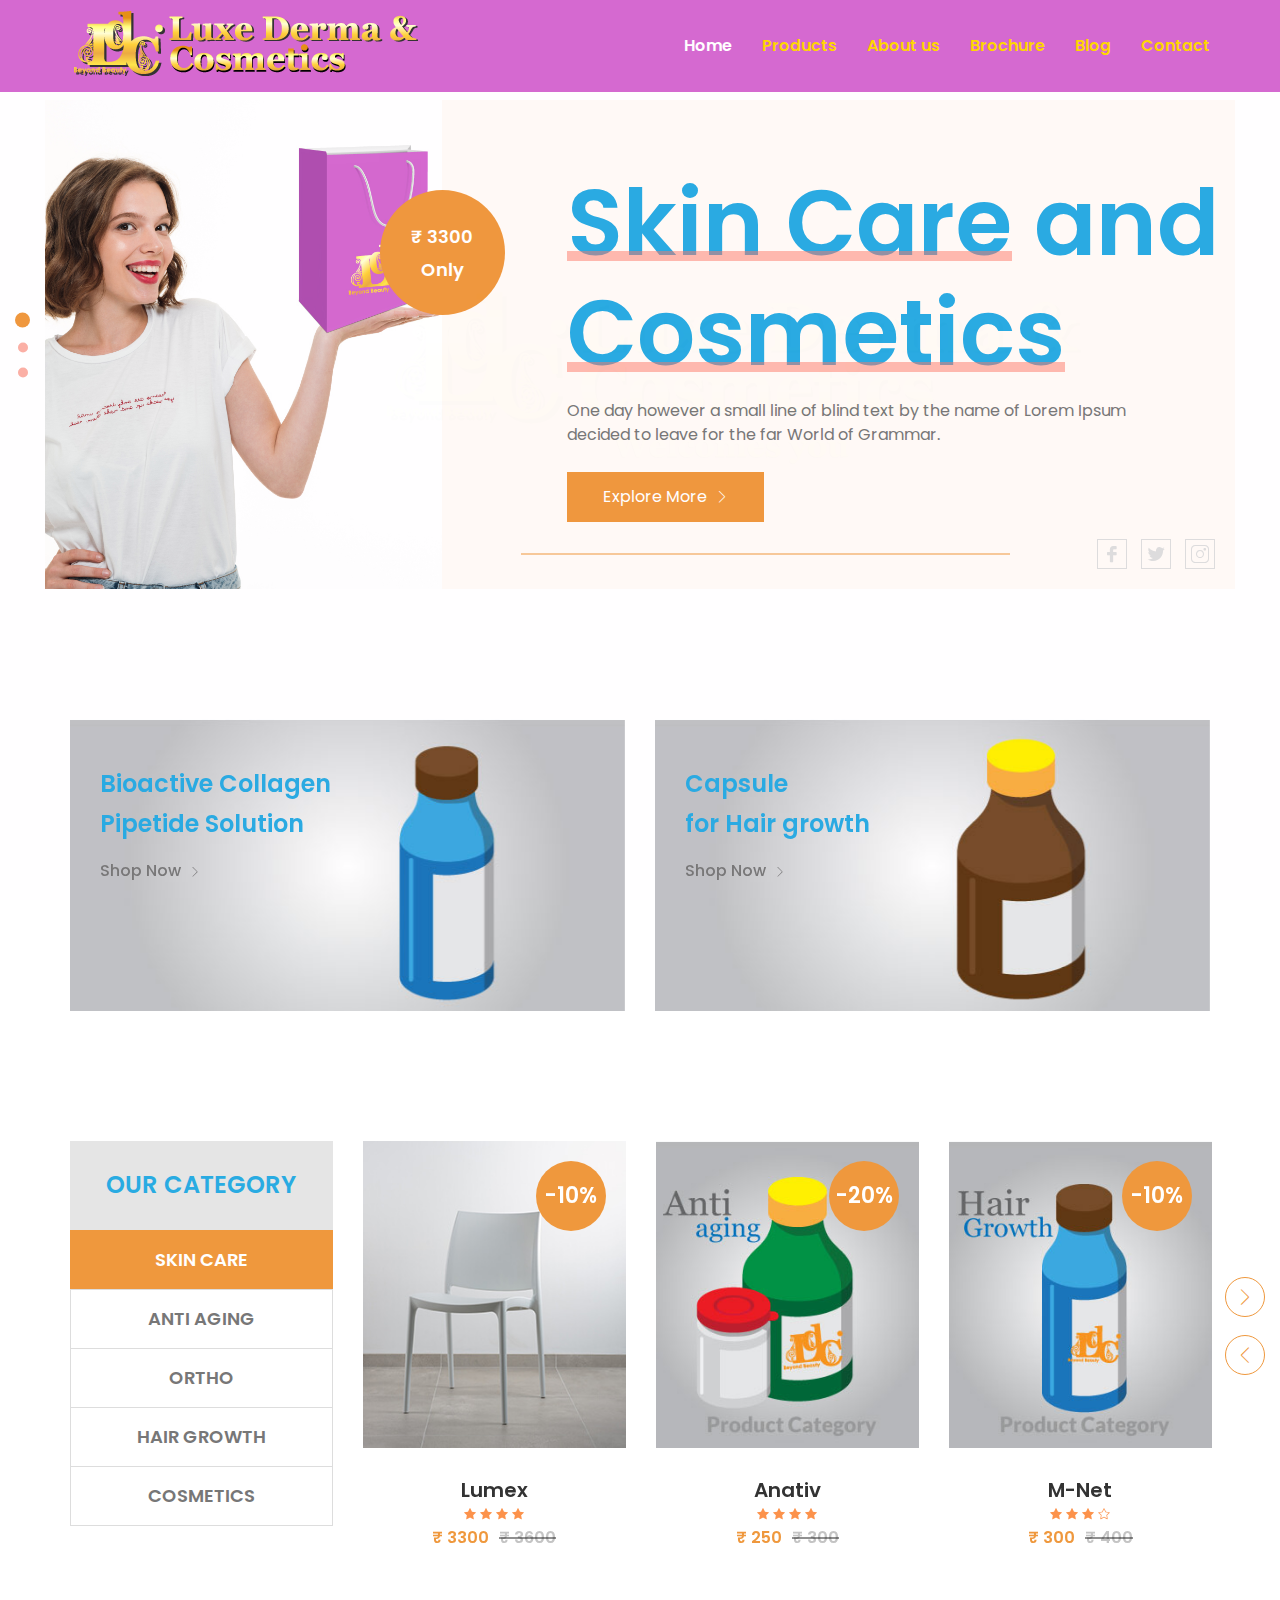
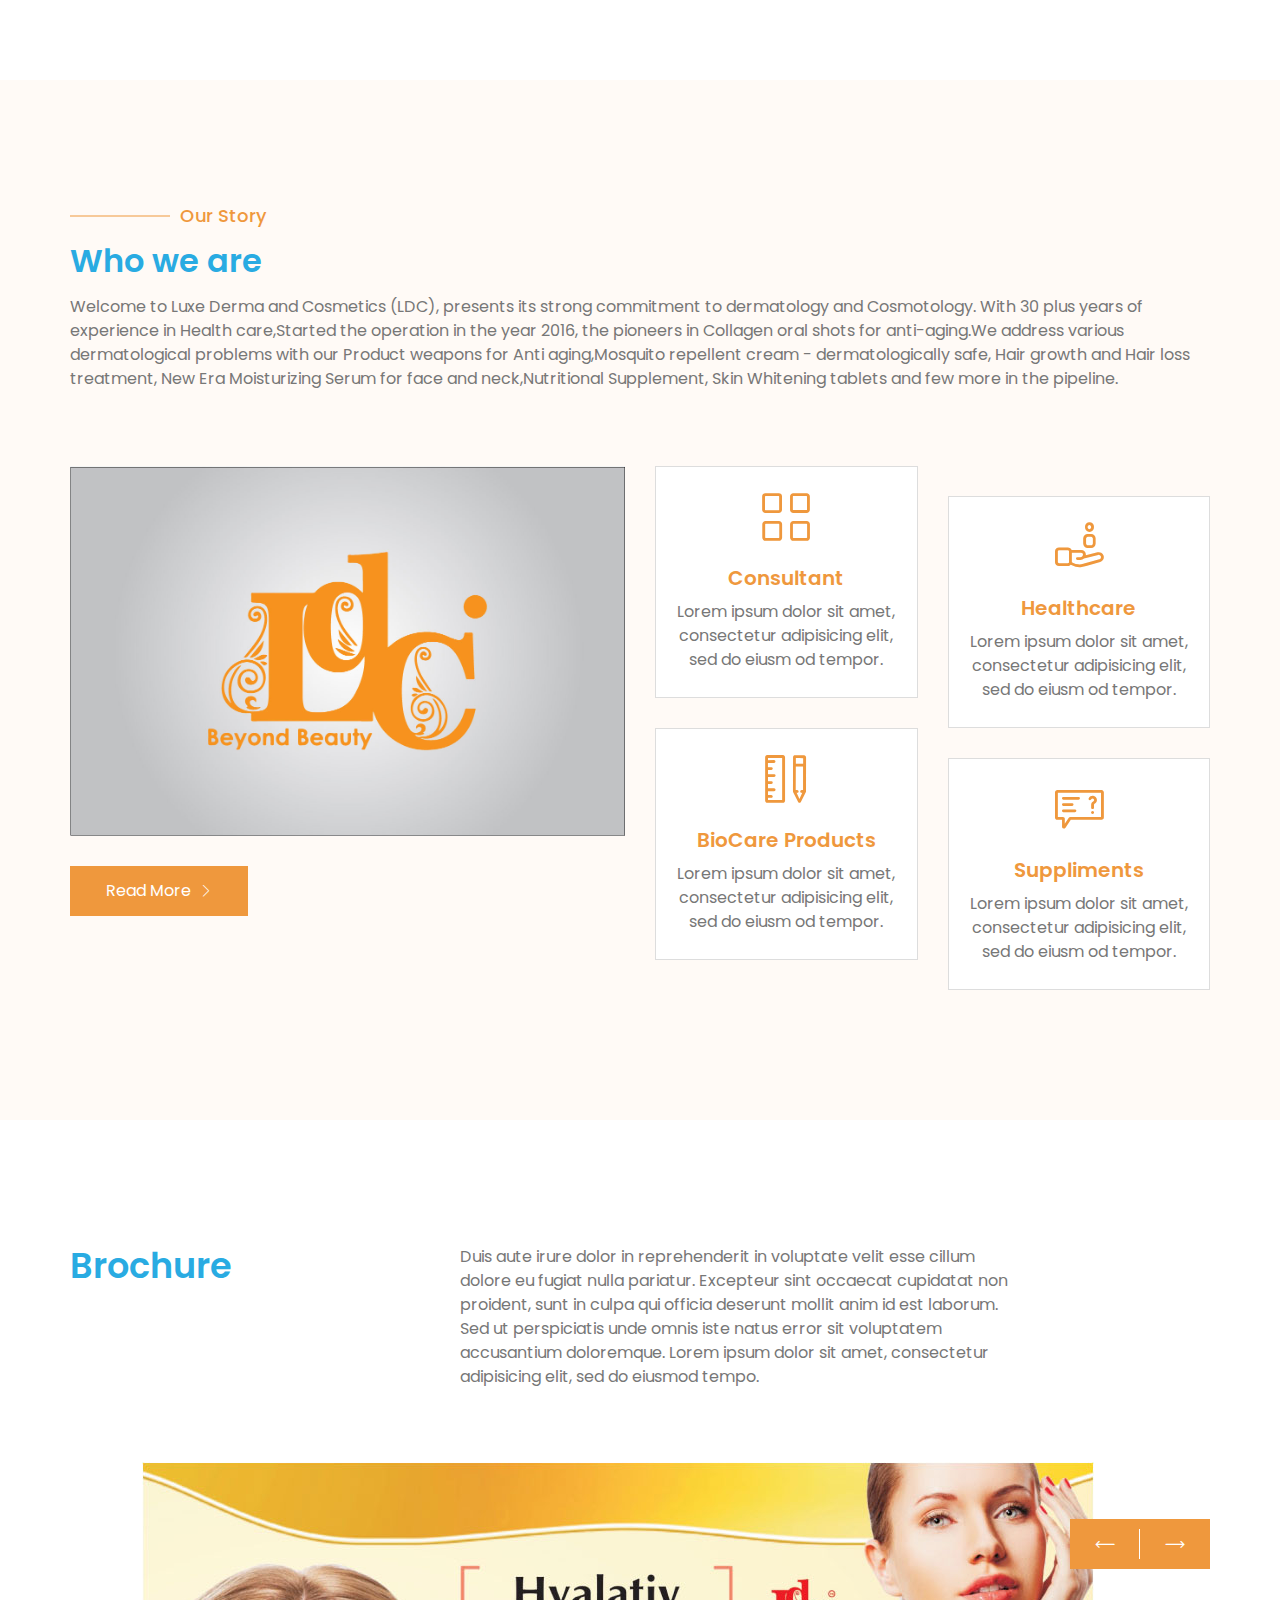
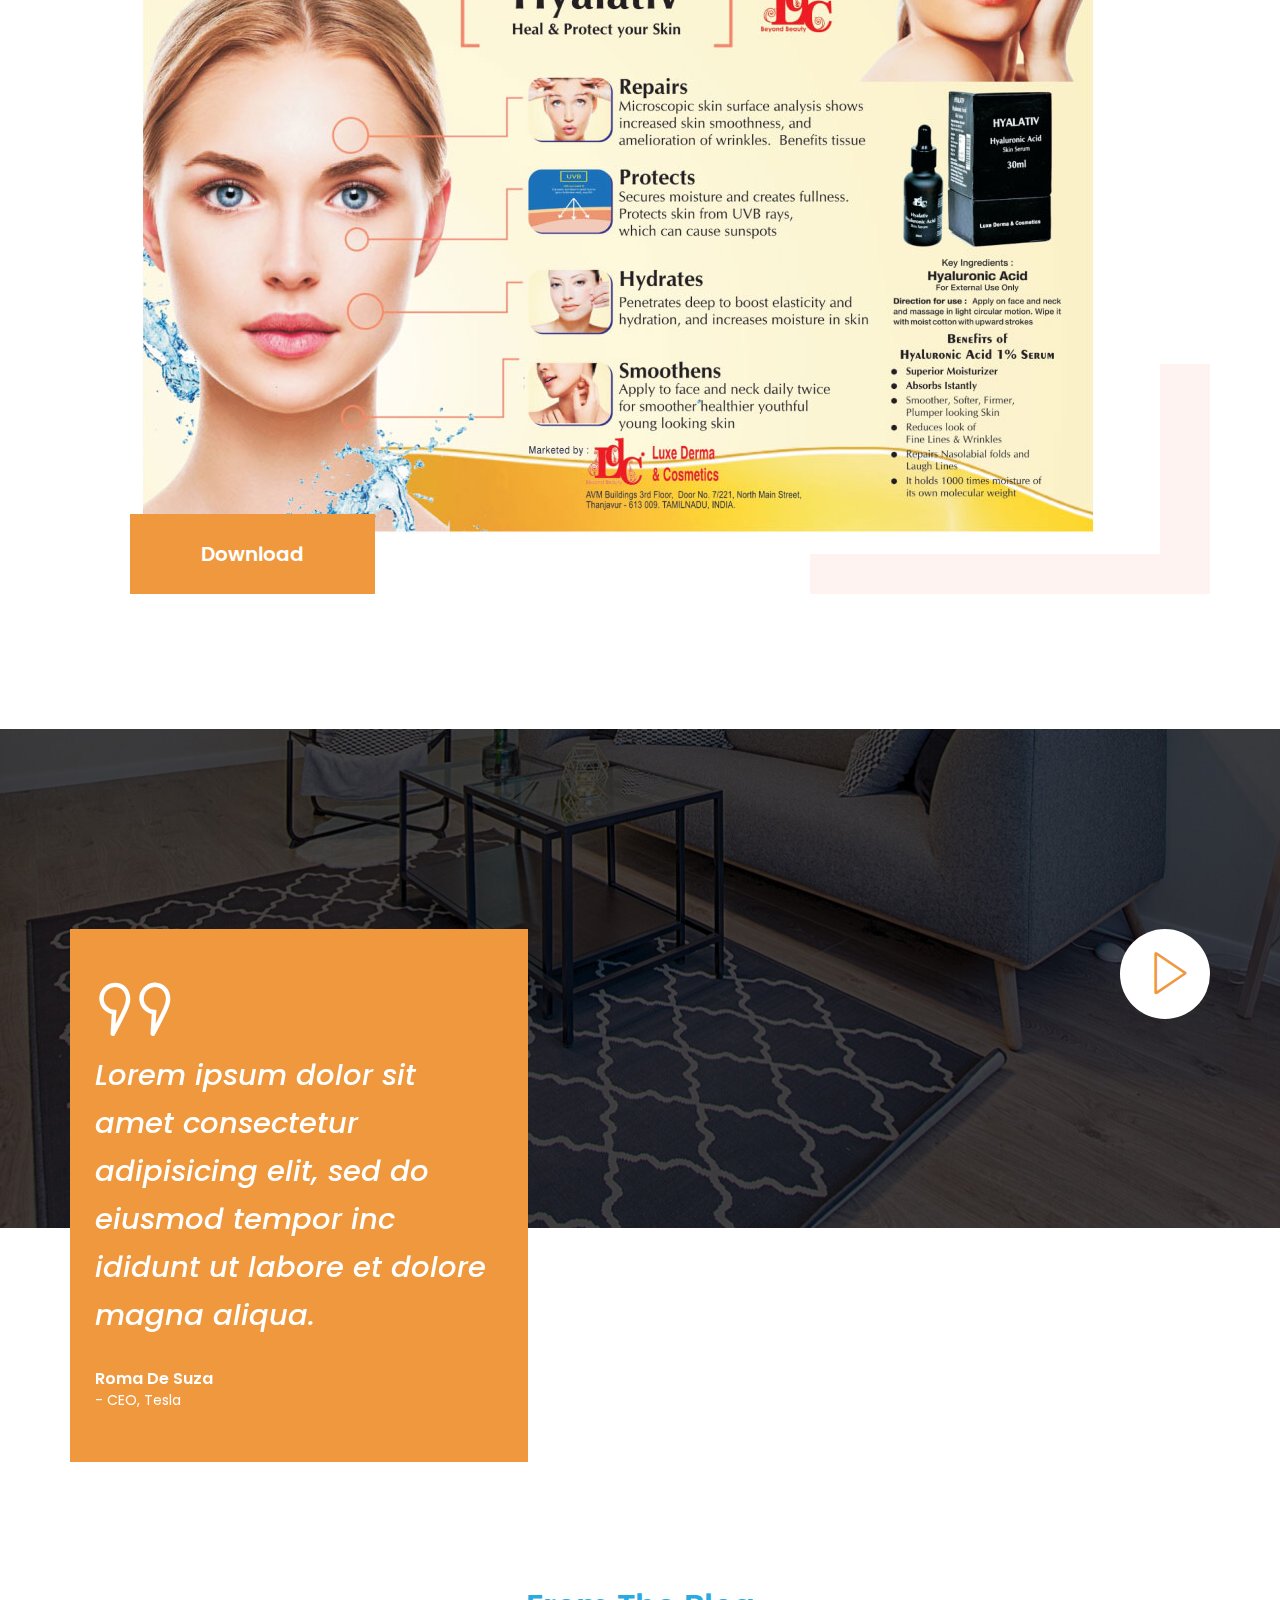
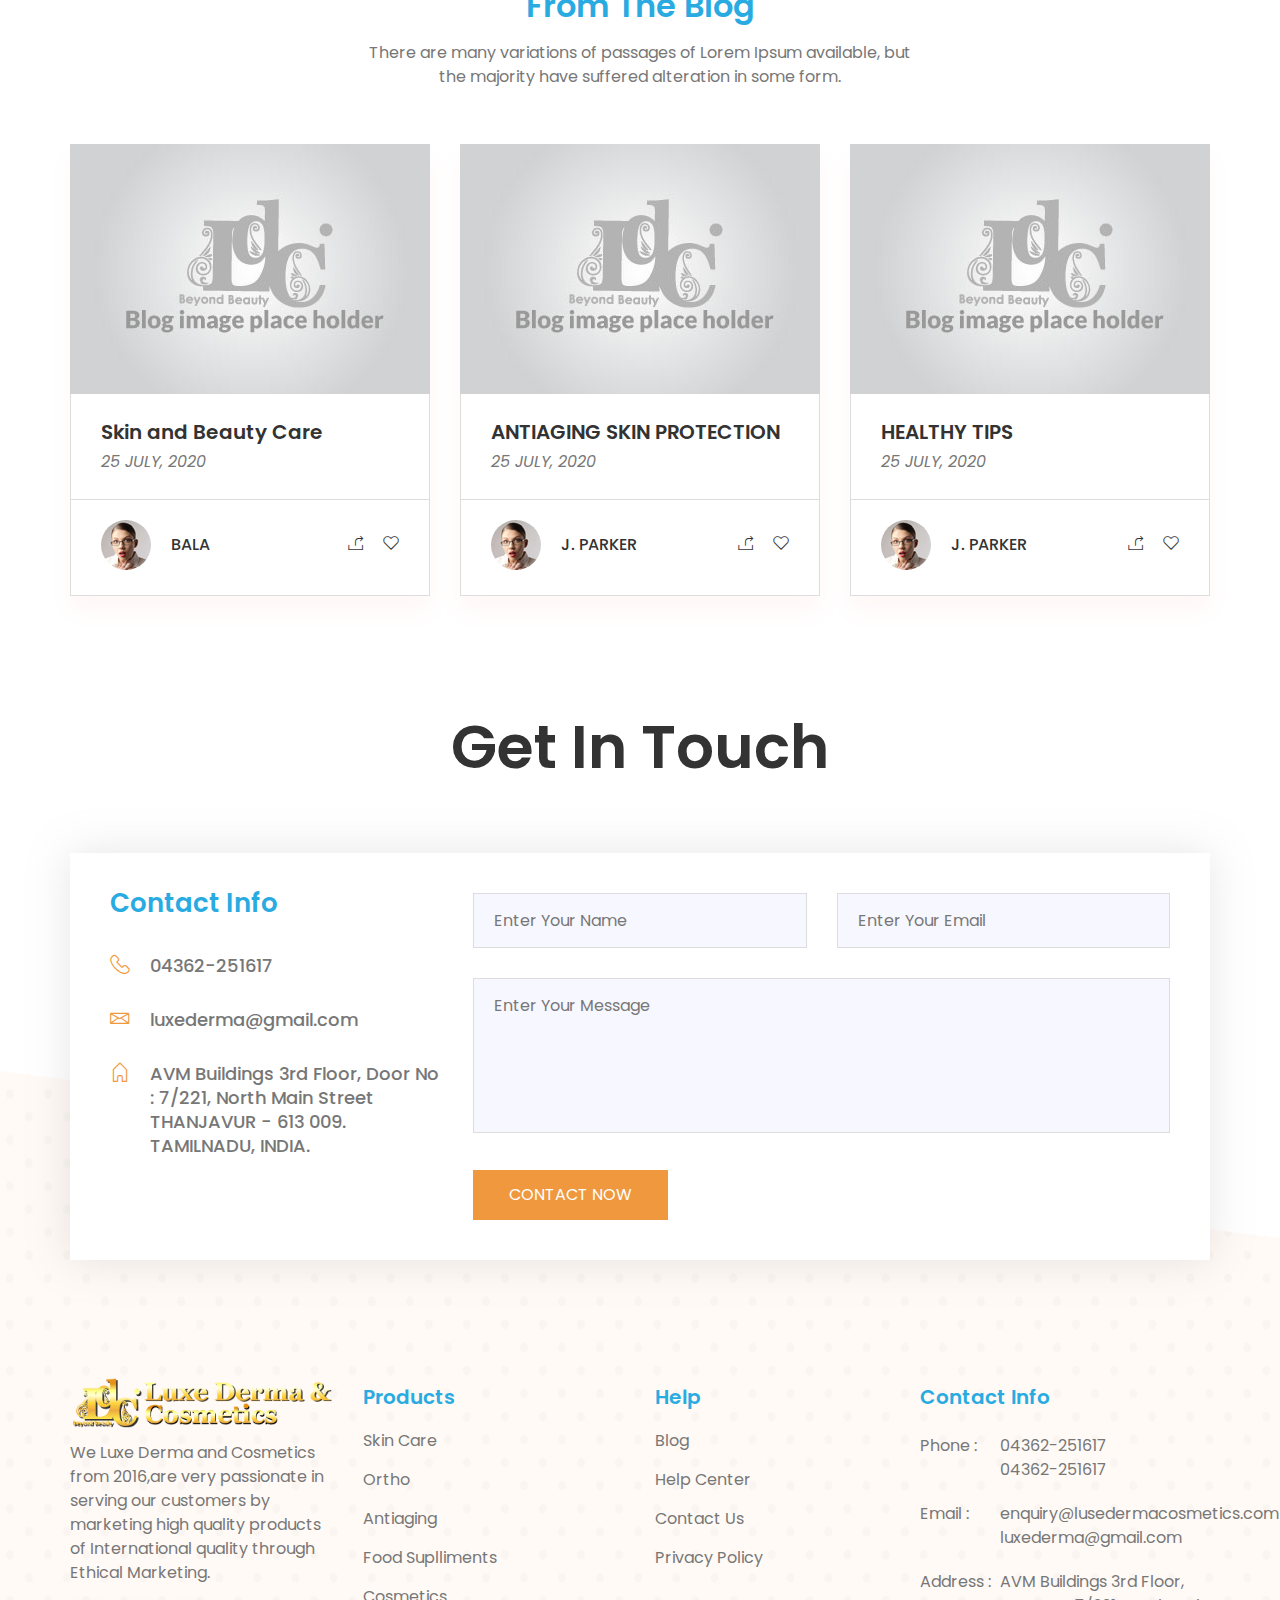
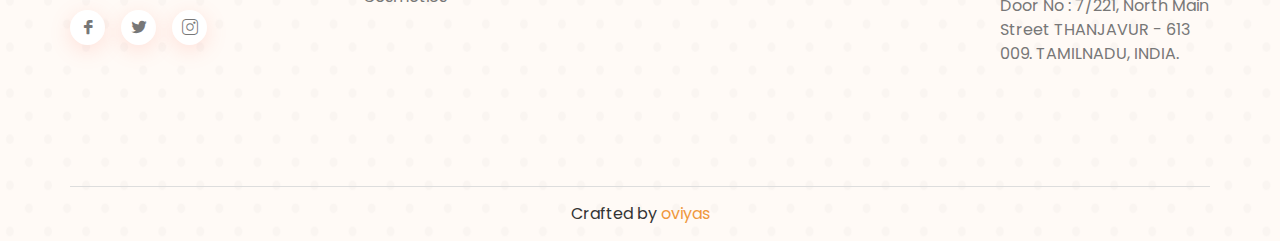
==== commit dd2427e7: "updated html and logo" ====
--- a/index2.html
+++ b/index2.html
@@ -47,10 +47,13 @@
     <!--====== PRELOADER PART START ======-->
     
     <div class="preloader">
-        <div class="spin">
+  <div class="col-lg-12" style="background-color:#D569D0 ;height:900px;"> 
+        <div style="position: absolute; left:30%; top:30%;"> <img src="assets/images/logo-big.png" alt="Logo"> </div>
+    </div>
+       <!--  <div class="spin">
             <div class="cube1"></div>
             <div class="cube2"></div>
-        </div>
+        </div>-->
     </div>
     
     <!--====== PRELOADER PART START ======-->
